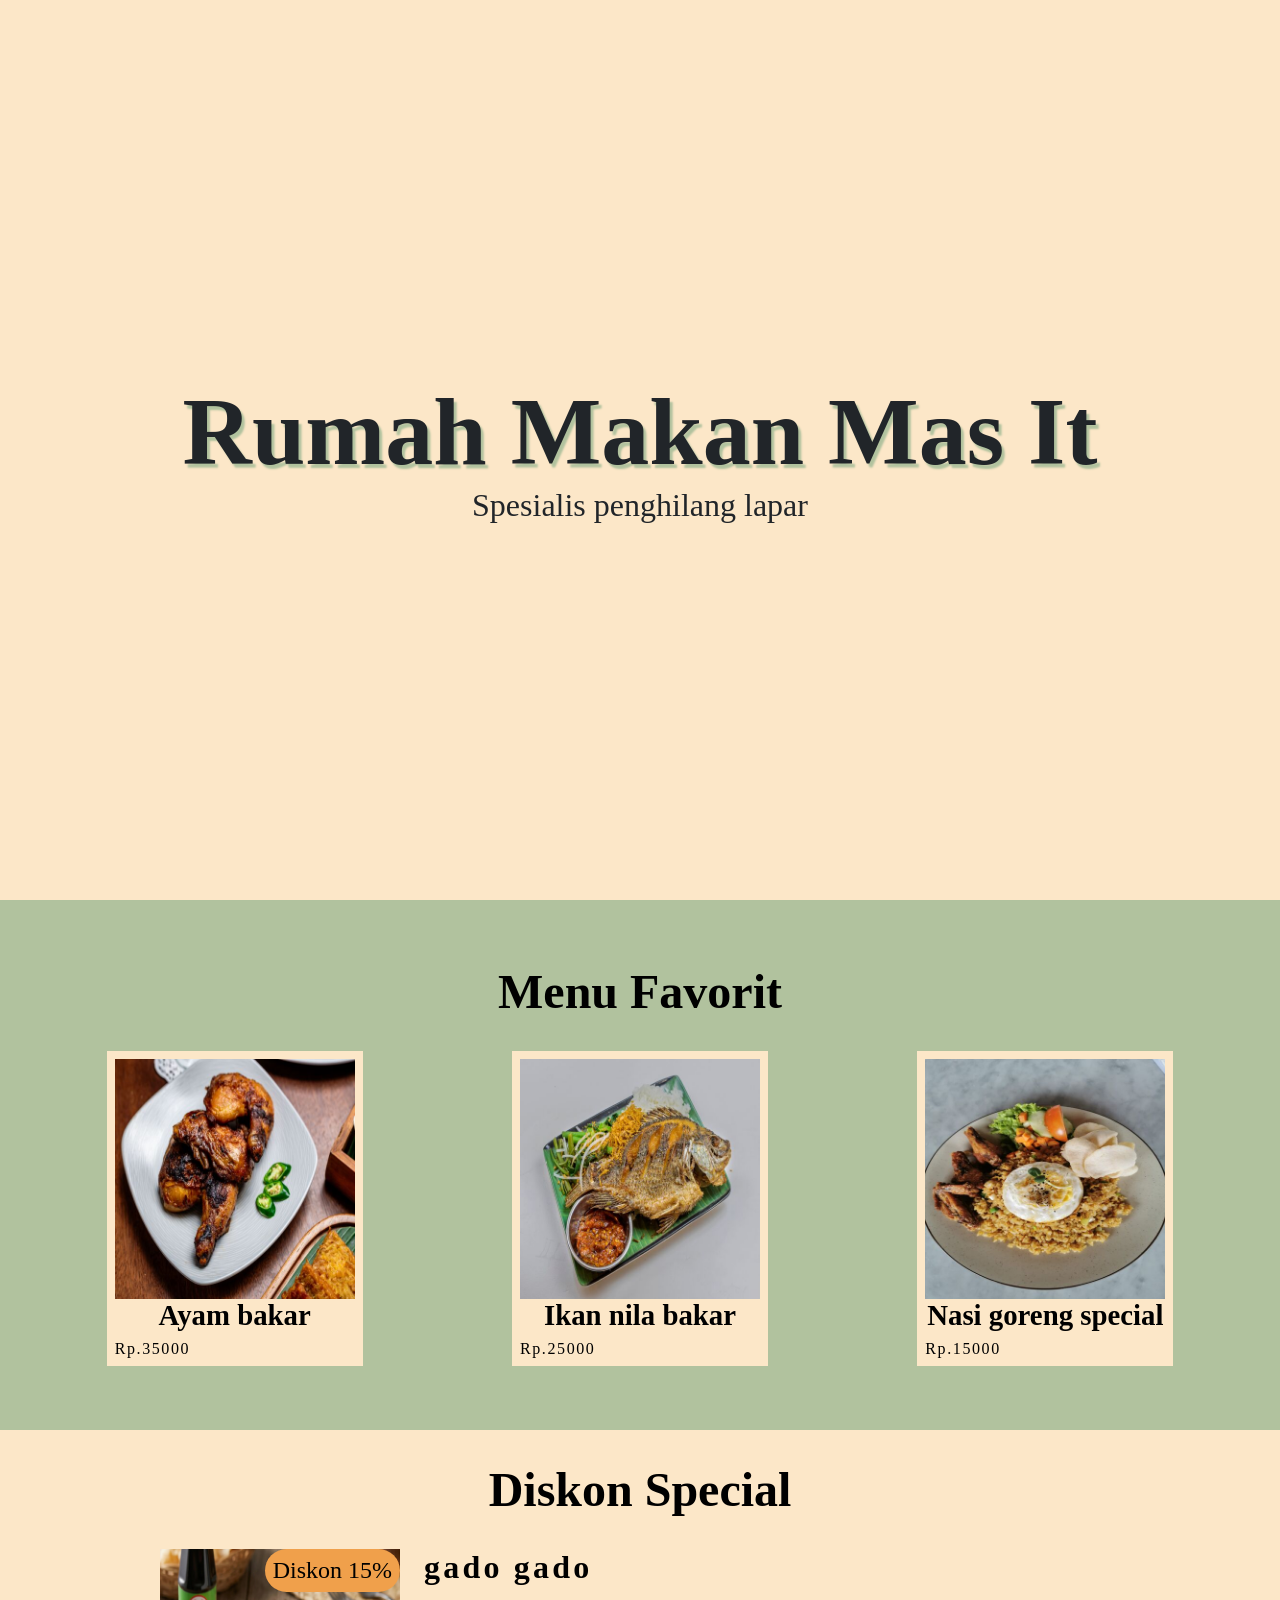
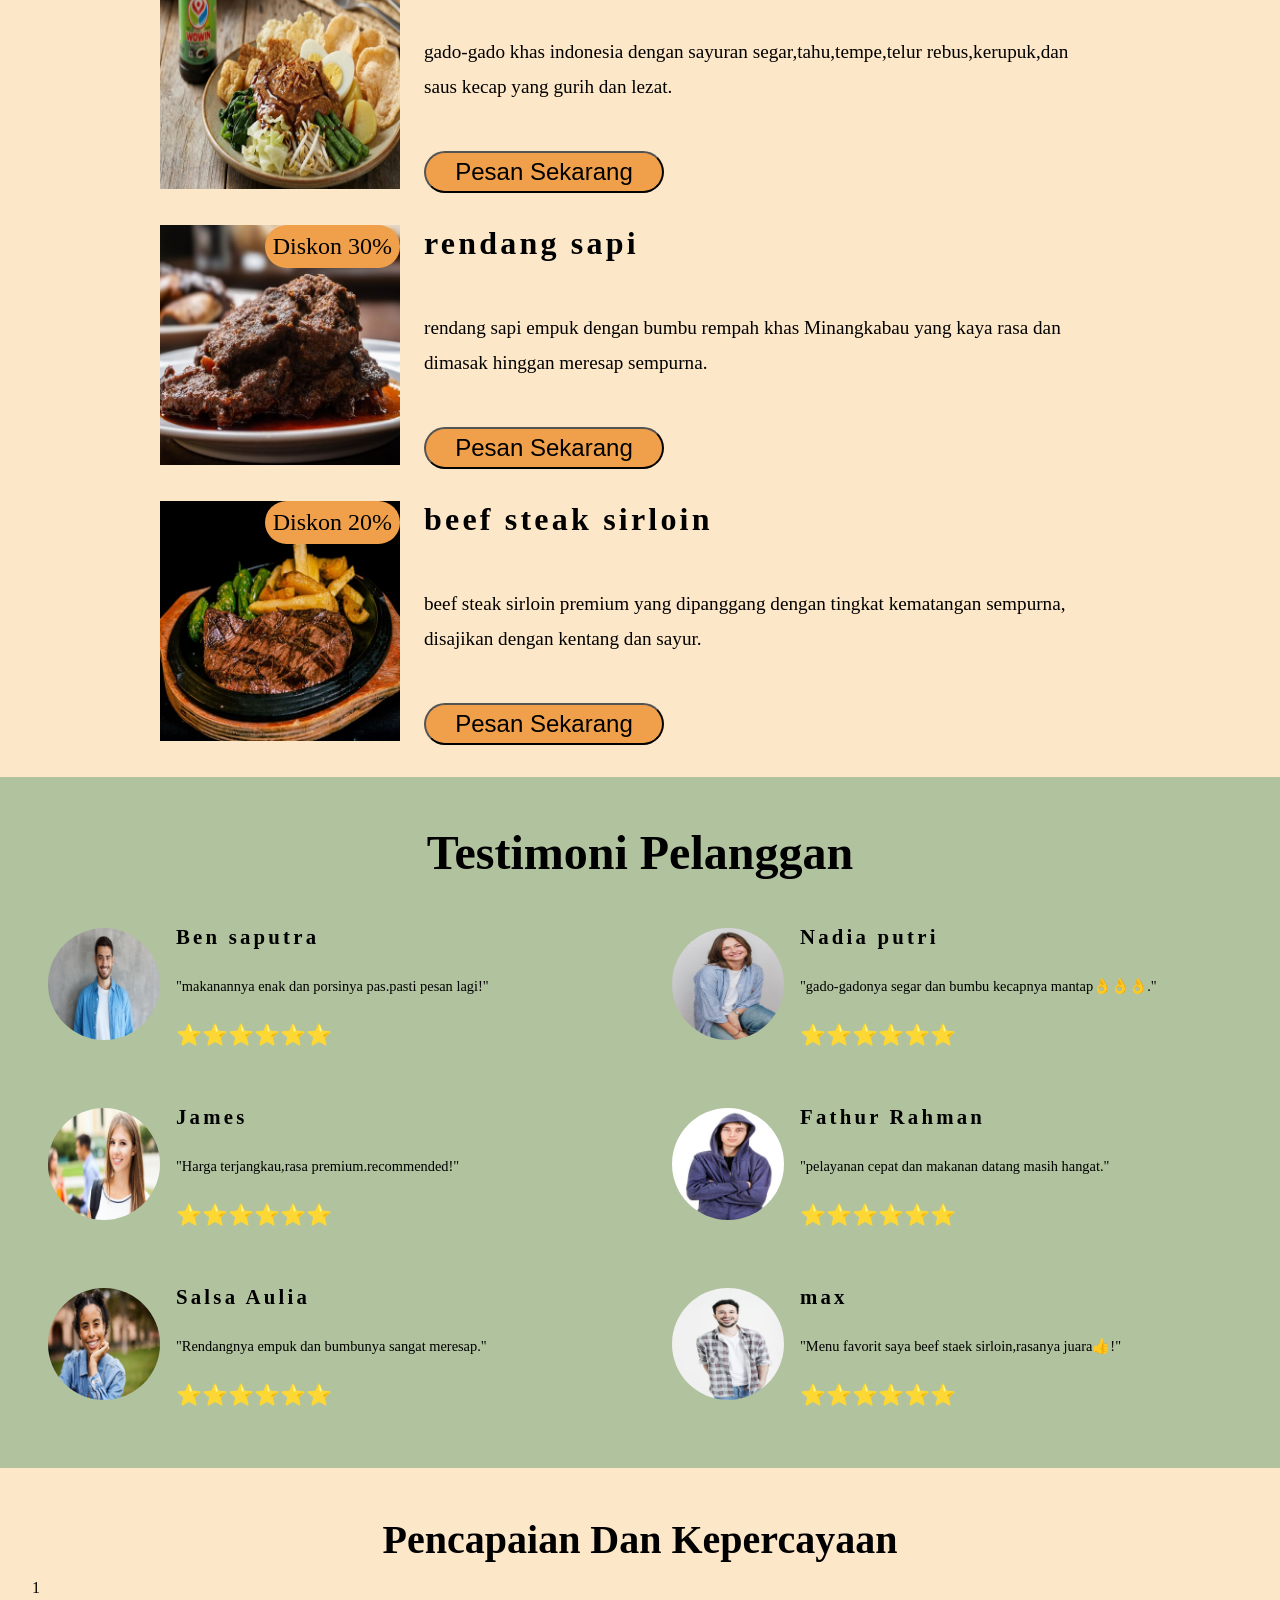
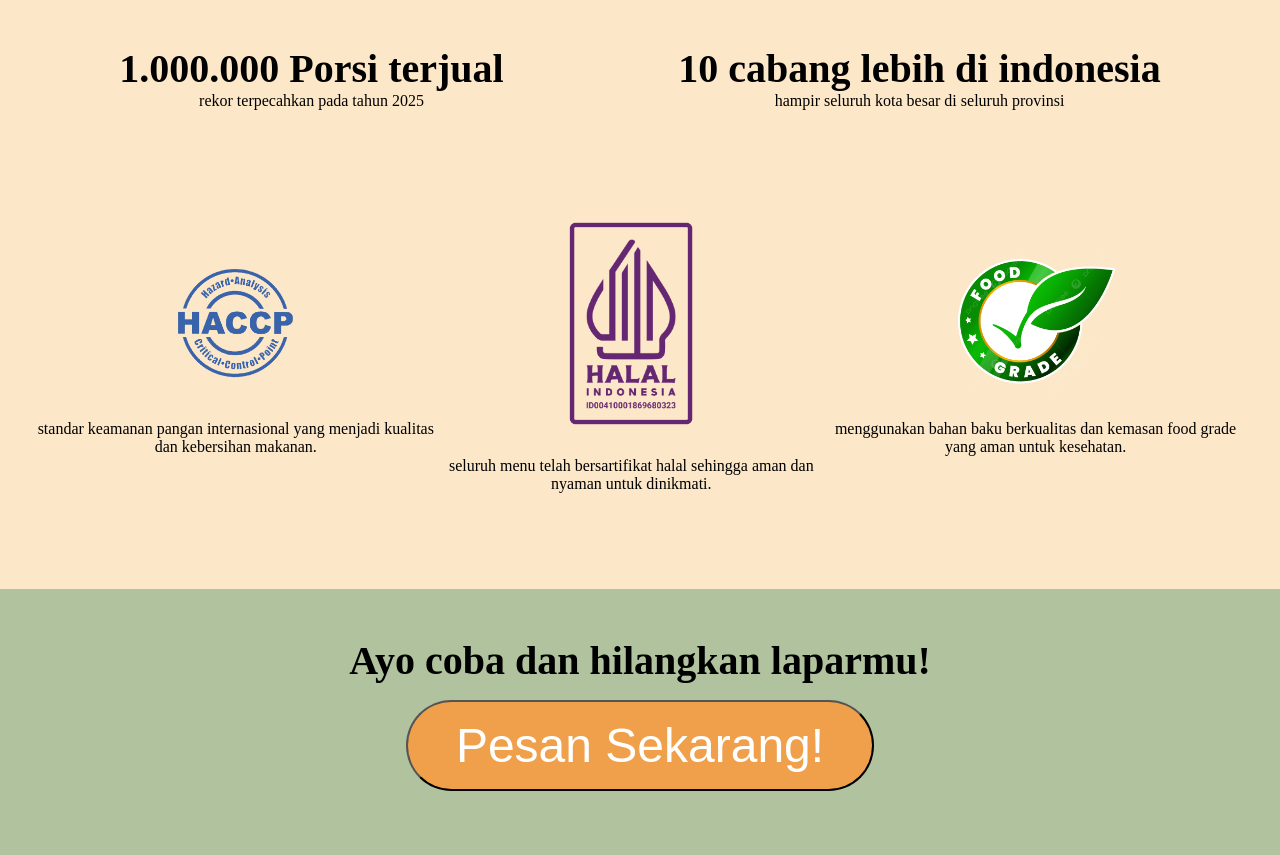
==== index.html @ c2c41ee8 "repair style in index.html" ====
<!doctype html>
<html lang="en">
  <head>
    <meta charset="UTF-8" />
    <meta name="viewport" content="width=device-width, initial-scale=1.0" />
    <title>Document</title>
    <link rel="stylesheet" href="style.css" />
  </head>
  <body>
    <div class="firstView">
      <h1>Rumah Makan Mas It</h1>
      <span>Spesialis penghilang lapar</span>
    </div>

    <!-- Halaman Favorit -->

    <div class="favoritPage">
      <h1>Menu Favorit</h1>
      <div class="favoritMenuPage">
        <!-- List menu favorit -->
        <a href="planner.html">
          <div class="favoriteMenu" src="planner.html">
            <img src="img/menu/ayam_bakar_madu.jpg" alt="" />
            <h1>Ayam bakar</h1>
            <span>Rp.35000</span>
          </div>
        </a>
        <a href="planner.html">
          <div class="favoriteMenu">
            <img src="img/menu/ikan_nila_bakar.jpg" alt="" />
            <h1>Ikan nila bakar</h1>
            <span>Rp.25000</span>
          </div>
        </a>
        <a href="planner.html">
          <div class="favoriteMenu">
            <img src="img/menu/nasi_goreng_special.jpg" alt="" />
            <h1>Nasi goreng special</h1>
            <span>Rp.15000</span>
          </div></a
        >
      </div>
    </div>

    <!-- Halaman Diskon -->

    <div class="discountPage">
      <h1>Diskon Special</h1>
      <div class="discountMenuPage">
        <!-- List menu diskon -->
        <div class="discountMenu">
          <div class="discountMenuImage">
            <img src="img/menu/gado-gado.jpg" alt="" />
            <p>Diskon 15%</p>
          </div>
          <div class="discountMenuAbout">
            <h2>gado gado</h2>
            <p>
              gado-gado khas indonesia dengan sayuran segar,tahu,tempe,telur
              rebus,kerupuk,dan saus kecap yang gurih dan lezat.
            </p>
            <button><a href="planner.html">Pesan Sekarang</a></button>
          </div>
        </div>
        <div class="discountMenu">
          <div class="discountMenuImage">
            <img src="img/menu/rendang_sapi.jpg" alt="" />
            <p>Diskon 30%</p>
          </div>
          <div class="discountMenuAbout">
            <h2>rendang sapi</h2>
            <p>
              rendang sapi empuk dengan bumbu rempah khas Minangkabau yang kaya
              rasa dan dimasak hinggan meresap sempurna.
            </p>
            <button><a href="planner.html">Pesan Sekarang</a></button>
          </div>
        </div>
        <div class="discountMenu">
          <div class="discountMenuImage">
            <img src="img/menu/beef_steak_sirloin.jpg" alt="" />
            <p>Diskon 20%</p>
          </div>
          <div class="discountMenuAbout">
            <h2>beef steak sirloin</h2>
            <p>
              beef steak sirloin premium yang dipanggang dengan tingkat
              kematangan sempurna, disajikan dengan kentang dan sayur.
            </p>
            <button><a href="planner.html">Pesan Sekarang</a></button>
          </div>
        </div>
      </div>
    </div>

    <!-- Halaman Testimoni -->

    <div class="testimoniPage">
      <h1>Testimoni Pelanggan</h1>
      <!-- List testimoni -->
      <div class="testimoniCustomerPage">
        <div class="testimoniCustomer">
          <div class="testimoniImage">
            <img src="img/profile/user1.jpg" alt="" />
          </div>
          <div class="testimoniAbout">
            <h2>Ben saputra</h2>
            <p>"makanannya enak dan porsinya pas.pasti pesan lagi!"</p>
            <p class="star">⭐⭐⭐⭐⭐⭐</p>
          </div>
        </div>
        <div class="testimoniCustomer">
          <div class="testimoniImage">
            <img src="img/profile/user2.jpg" alt="" />
          </div>
          <div class="testimoniAbout">
            <h2>Nadia putri</h2>
            <p>"gado-gadonya segar dan bumbu kecapnya mantap👌👌👌."</p>
            <p class="star">⭐⭐⭐⭐⭐⭐</p>
          </div>
        </div>
        <div class="testimoniCustomer">
          <div class="testimoniImage">
            <img src="img/profile/user3.jpg" alt="" />
          </div>
          <div class="testimoniAbout">
            <h2>James</h2>
            <p>"Harga terjangkau,rasa premium.recommended!"</p>
            <p class="star">⭐⭐⭐⭐⭐⭐</p>
          </div>
        </div>
        <div class="testimoniCustomer">
          <div class="testimoniImage">
            <img src="img/profile/user4.jpg" alt="" />
          </div>
          <div class="testimoniAbout">
            <h2>Fathur Rahman</h2>
            <p>"pelayanan cepat dan makanan datang masih hangat."</p>
            <p class="star">⭐⭐⭐⭐⭐⭐</p>
          </div>
        </div>
        <div class="testimoniCustomer">
          <div class="testimoniImage">
            <img src="img/profile/user5.jpg" alt="" />
          </div>
          <div class="testimoniAbout">
            <h2>Salsa Aulia</h2>
            <p>"Rendangnya empuk dan bumbunya sangat meresap."</p>
            <p class="star">⭐⭐⭐⭐⭐⭐</p>
          </div>
        </div>
        <div class="testimoniCustomer">
          <div class="testimoniImage">
            <img src="img/profile/user6.jpg" alt="" />
          </div>
          <div class="testimoniAbout">
            <h2>max</h2>
            <p>"Menu favorit saya beef staek sirloin,rasanya juara👍!"</p>
            <p class="star">⭐⭐⭐⭐⭐⭐</p>
          </div>
        </div>
      </div>
    </div>

    <!-- Halaman pencapaian -->

    <div class="trustPage">
      <h1>Pencapaian Dan Kepercayaan</h1>
      <div class="trustPageMenu">
        1
        <div class="AchivementPage">
          <div class="porsi">
            <h2>1.000.000 Porsi terjual</h2>
            <p>rekor terpecahkan pada tahun 2025</p>
          </div>
          <div class="cabang">
            <h2>10 cabang lebih di indonesia</h2>
            <p>hampir seluruh kota besar di seluruh provinsi</p>
          </div>
        </div>
        <div class="sertificatePage">
          <div class="sertificate">
            <img src="img/sertificate/haccp.png" alt="" />
            <p>
              standar keamanan pangan internasional yang menjadi kualitas dan
              kebersihan makanan.
            </p>
          </div>
          <div class="sertificate">
            <img src="img/sertificate/halal.png" alt="" />
            <p>
              seluruh menu telah bersartifikat halal sehingga aman dan nyaman
              untuk dinikmati.
            </p>
          </div>
          <div class="sertificate">
            <img src="img/sertificate/foodgrade.png" alt="" />
            <p>
              menggunakan bahan baku berkualitas dan kemasan food grade yang
              aman untuk kesehatan.
            </p>
          </div>
        </div>
      </div>
    </div>

    <!-- Pesan sekarang ! -->

    <div class="orderPage">
      <h1>Ayo coba dan hilangkan laparmu!</h1>
      <div class="buttonOrder">
        <button>
          <a href="planner.html"> Pesan Sekarang!</a>
        </button>
      </div>
    </div>
  </body>
  <script src="script.js"></script>
</html>
---- style.css ----
:root {
  --warna-latar: #fce7c8; /* Krem muda */
  --warna-utama: #b1c29e; /* Hijau Sage */
  --warna-sekunder: #fada7a; /* Kuning Pastel */
  --warna-aksen: #f0a04b; /* Oranye (Untuk Tombol/CTA) */

  /* Tambahan warna gelap mandiri agar teks mudah dibaca */
  --warna-teks: #212529;
}

* {
  margin: 0;
  padding: 0;
}
a {
  text-decoration: none;
  color: inherit;
  display: block;
}
.firstView {
  display: flex;
  height: 100vh;
  justify-content: center;
  align-items: center;
  flex-direction: column;
  background-color: var(--warna-latar);
  color: var(--warna-teks);
}
img {
  object-fit: contain;
}

.firstView h1 {
  font-size: 6rem;
  text-shadow: 3px 4px 2px var(--warna-utama);
}

.firstView span {
  font-size: 2rem;
}

/* Halaman Favorit */

.favoritPage {
  background-color: var(--warna-utama);
  padding: 4rem 2rem;
}

.favoritPage h1 {
  font-size: 3rem;
  text-align: center;
  padding-bottom: 2rem;
}

.favoritMenuPage {
  display: flex;
  justify-content: space-around;
  align-items: center;
}

.favoriteMenu {
  display: flex;
  flex-direction: column;
  flex-wrap: wrap;
  padding: 0.5rem;
  background-color: var(--warna-latar);
}

.favoriteMenu:hover {
  cursor: pointer;
  transform: scale(1.05);
  transition: transform 0.4s ease;
  background-color: var(--warna-sekunder);
}

.favoriteMenu img {
  height: 15rem;
  width: 15rem;
}

.favoriteMenu h1 {
  font-size: 1.8rem;
  padding-bottom: 0.5rem;
}

.favoriteMenu span {
  letter-spacing: 0.1rem;
}

/* Halaman Diskon */

.discountPage {
  padding: 2rem 10rem;
  background-color: var(--warna-latar);
}

.discountPage h1 {
  text-align: center;
  padding-bottom: 2rem;
  font-size: 3rem;
}
.discountMenuPage {
  display: flex;
  flex-wrap: wrap;
  flex-direction: column;
  gap: 2rem;
}
.discountMenu {
  display: flex;
  justify-content: center;
}

.discountMenuImage {
  position: relative;
}

.discountMenuImage img {
  width: 15rem;
  height: 15rem;
}

.discountMenuImage p {
  position: absolute;
  font-size: 1.5rem;
  top: 0;
  right: 0;
  background-color: #f0a04b;
  border-radius: 3rem;
  padding: 0.5rem;
}

.discountMenuAbout {
  padding: 0 1.5rem;
  display: flex;
  flex-direction: column;
  justify-content: space-between;
}

.discountMenuAbout h2 {
  letter-spacing: 0.2rem;
  font-size: 2rem;
}

.discountMenuAbout p {
  font-size: 1.2rem;
  line-height: 2.2rem;
}

.discountMenuAbout button {
  width: 15rem;
  padding: 0.3rem 1rem;
  font-size: 1.5rem;
  border-radius: 2rem;
  background-color: var(--warna-aksen);
}

.discountMenuAbout button:hover {
  opacity: 0.8;
  cursor: pointer;
  background-color: var(--warna-sekunder);
}

/* Halaman testimoni */

.testimoniPage {
  padding: 3rem 2rem;
  background-color: var(--warna-utama);
}

.testimoniPage h1 {
  text-align: center;
  font-size: 3rem;
  padding-bottom: 2rem;
}

.testimoniCustomerPage {
  display: grid;
  grid-template-columns: repeat(2, 1fr);
  grid-template-rows: auto;
  gap: 2rem;
}

.testimoniCustomer {
  display: flex;
}

.testimoniImage {
  padding: 1rem;
}
.testimoniImage img {
  width: 7rem;
  border-radius: 50%;
}
.testimoniAbout {
  display: flex;
  flex-direction: column;
  justify-content: space-around;
}

.testimoniAbout h2 {
  letter-spacing: 0.2rem;
  font-size: 1.3rem;
}

.testimoniAbout p {
  line-height: 1.5rem;
  font-size: 0.9rem;
}

.testimoniAbout .star {
  font-size: 1.3rem;
}

/* Halaman pencapaian */

.trustPage {
  background-color: var(--warna-latar);
  padding: 3rem 2rem;
}

.trustPage h1 {
  text-align: center;
  font-size: 2.5rem;
  margin-bottom: 1rem;
}
.trustPageMenu {
  display: flex;
  flex-direction: column;
}
.AchivementPage {
  display: flex;
  justify-content: space-around;
  align-items: center;
  padding: 3rem 0;
}
.AchivementPage h2 {
  font-size: 2.5rem;
}

.AchivementPage p {
  text-align: center;
}

.AchivementPage .porsi {
}

.AchivementPage .porsi h2 {
}

.AchivementPage .cabang h2 {
}

.sertificatePage {
  display: flex;
  align-items: center;
  justify-content: space-around;
  padding: 3rem 0;
}

.sertificate {
  display: flex;
  flex-direction: column;
  align-items: center;
  gap: 1em;
}

.sertificate img {
  width: 10rem;
  object-fit: cover;
}

.sertificate p {
  text-align: center;
}

/* Order page */
.orderPage {
  background-color: var(--warna-utama);
  padding: 3rem 2rem;
}

.orderPage h1 {
  text-align: center;
  font-size: 2.5rem;
}

.buttonOrder {
  display: flex;
  justify-content: center;
  align-items: center;
}

.buttonOrder button {
  margin: 1rem;
  padding: 1rem 3rem;
  font-size: 3rem;
  border-radius: 5rem;
  background-color: #f0a04b;
  color: white;
}

.buttonOrder button:hover {
  background-color: var(--warna-sekunder);
  cursor: pointer;
}
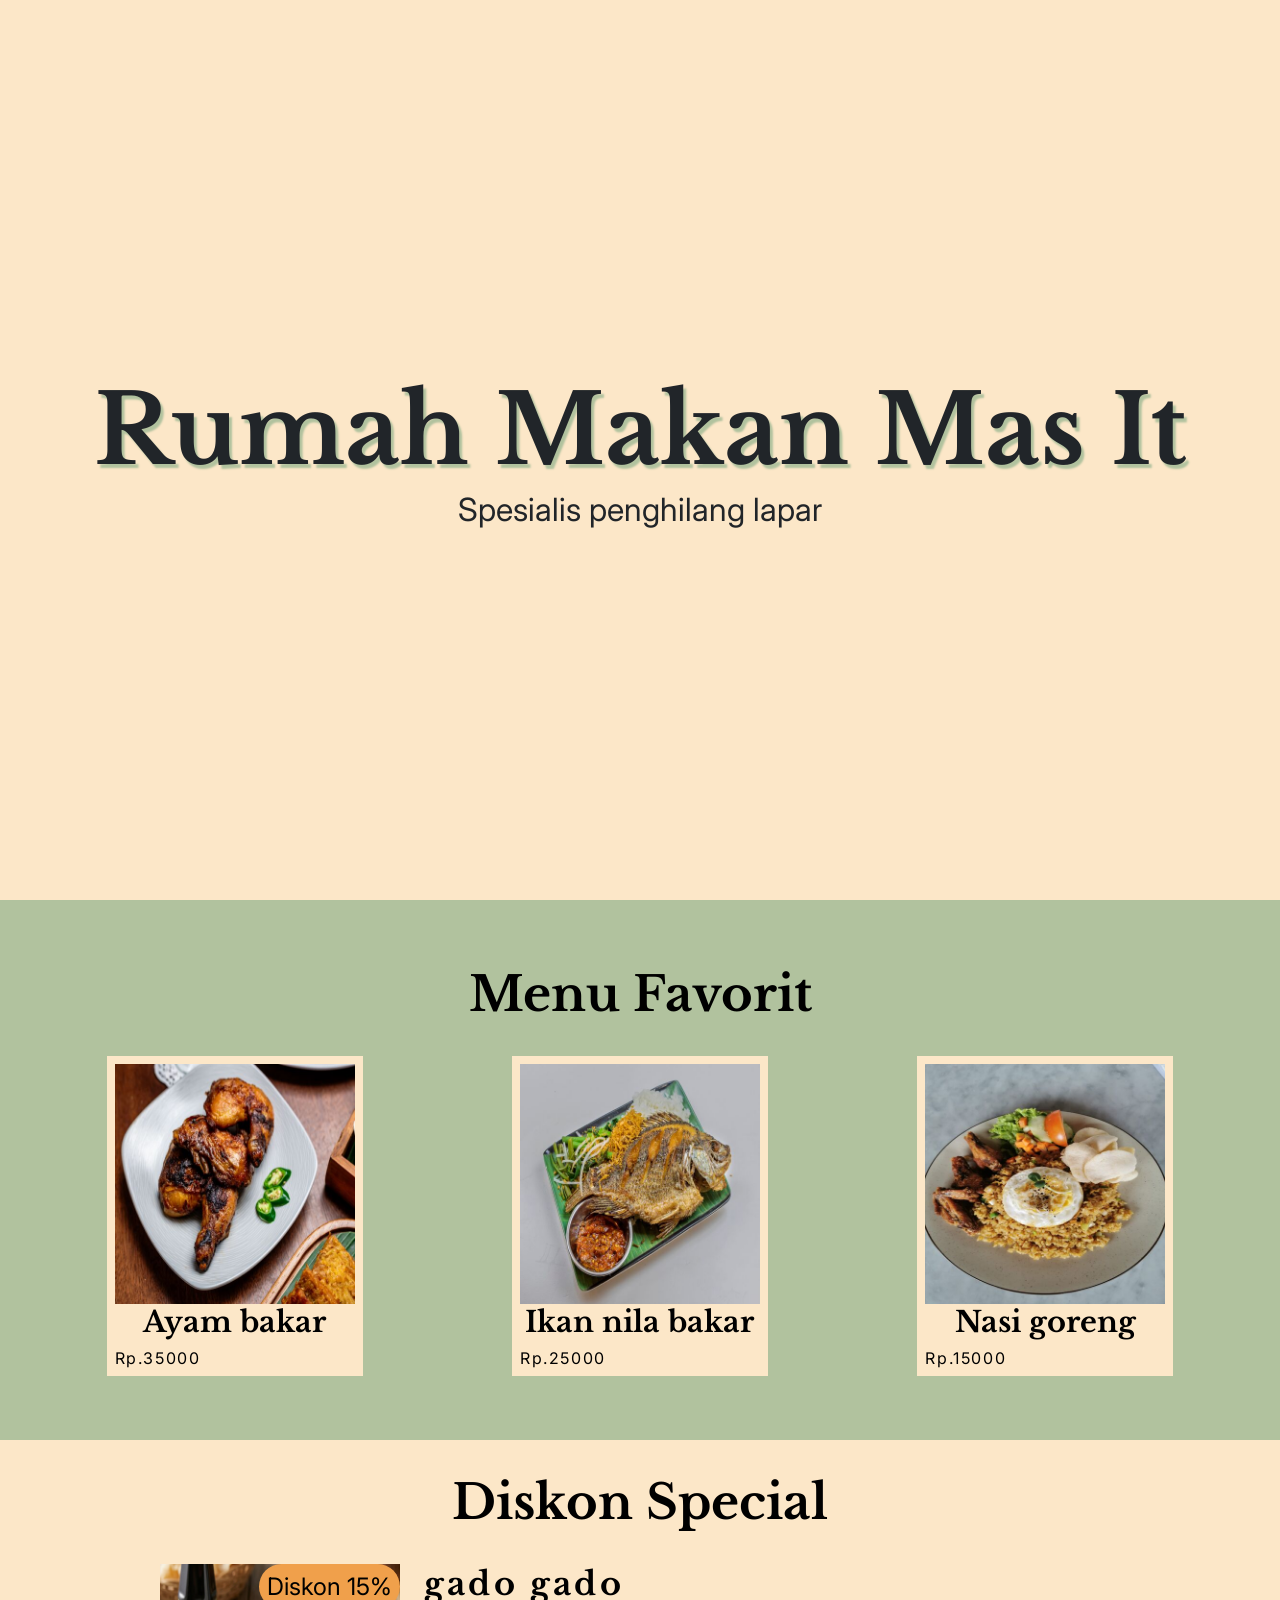
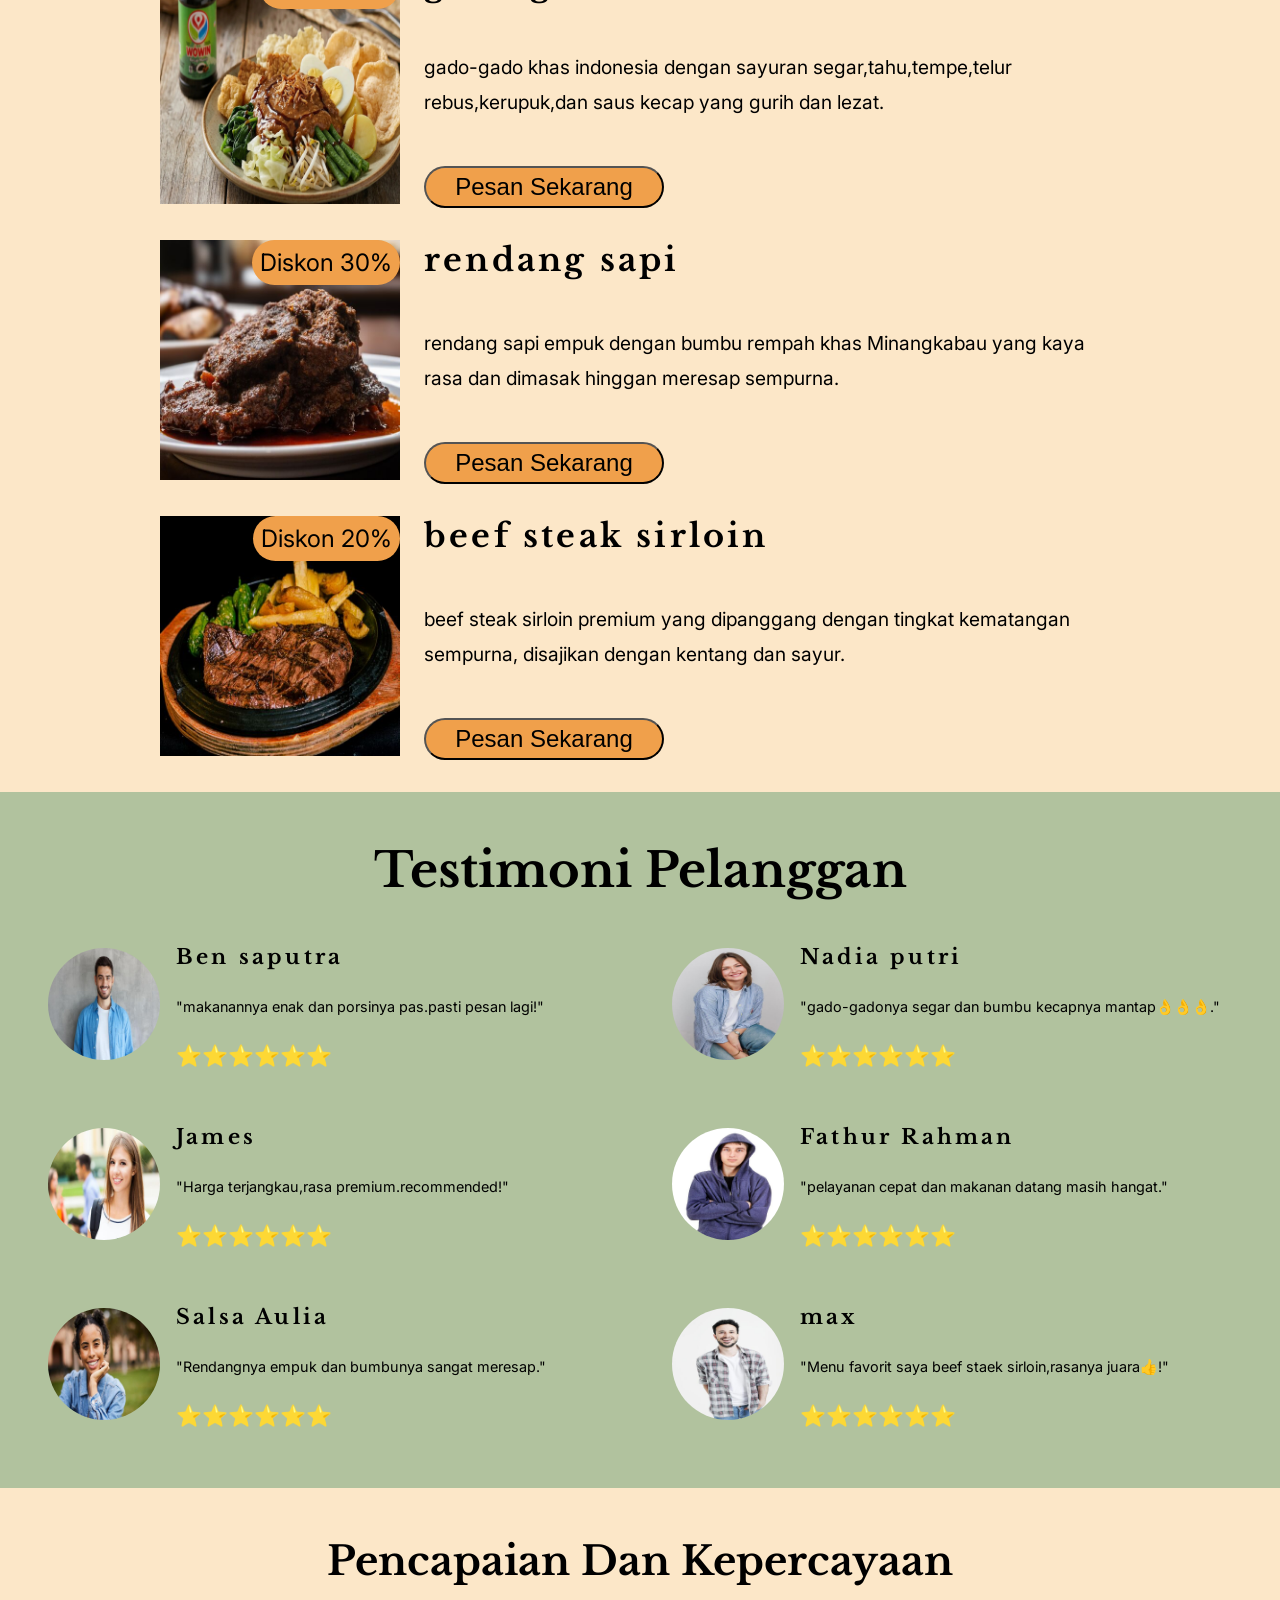
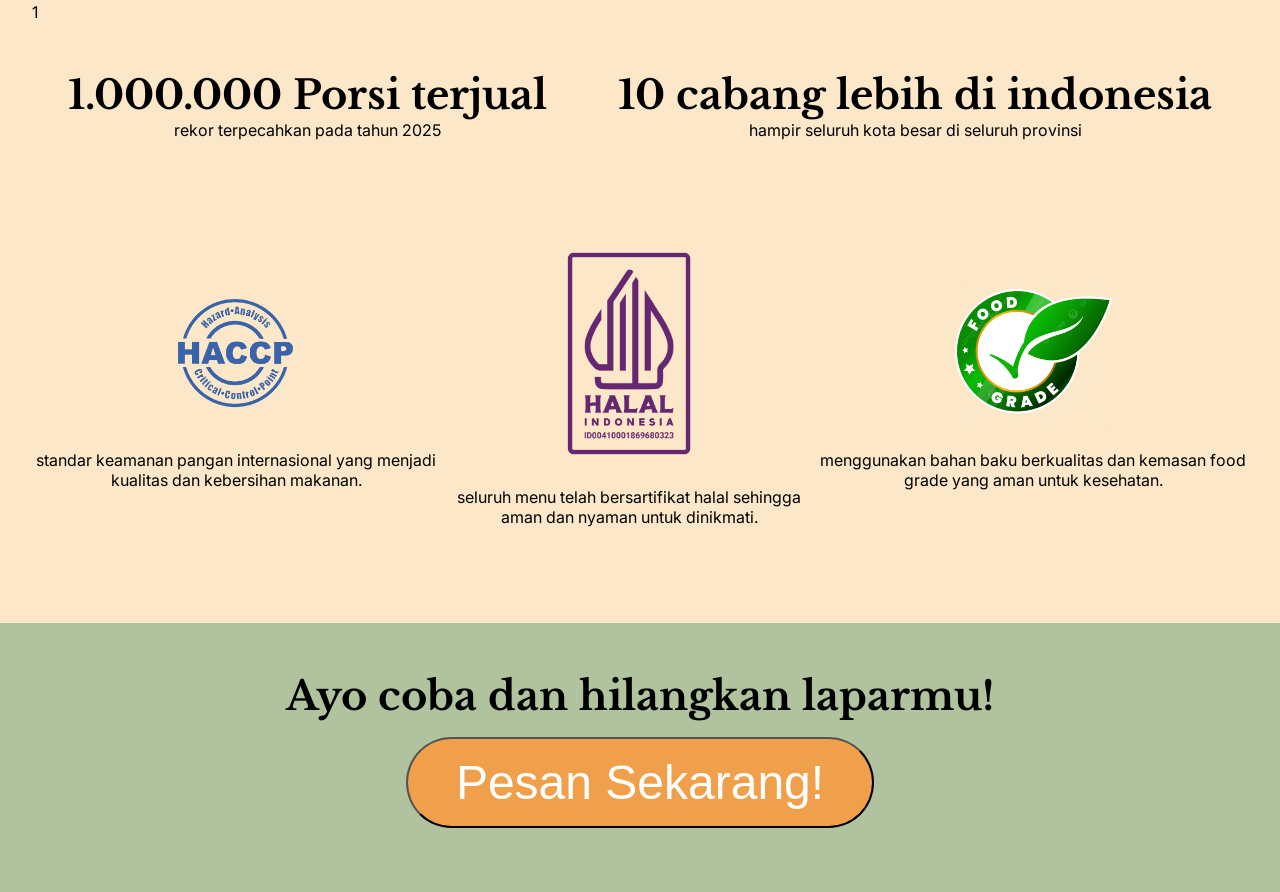
==== commit d5b583f2: "create planner and font" ====
--- a/index.html
+++ b/index.html
@@ -35,7 +35,7 @@
         <a href="planner.html">
           <div class="favoriteMenu">
             <img src="img/menu/nasi_goreng_special.jpg" alt="" />
-            <h1>Nasi goreng special</h1>
+            <h1>Nasi goreng </h1>
             <span>Rp.15000</span>
           </div></a
         >
--- a/style.css
+++ b/style.css
@@ -1,3 +1,5 @@
+@import url("https://fonts.googleapis.com/css2?family=Inter:ital,opsz,wght@0,14..32,100..900;1,14..32,100..900&family=Libre+Baskerville:ital,wght@0,400..700;1,400..700&display=swap");
+
 :root {
   --warna-latar: #fce7c8; /* Krem muda */
   --warna-utama: #b1c29e; /* Hijau Sage */
@@ -12,6 +14,17 @@
   margin: 0;
   padding: 0;
 }
+
+body {
+  font-family: "Inter", sans-serif;
+}
+
+h1,
+h2,
+h3 {
+  font-family: "Libre Baskerville", serif;
+}
+
 a {
   text-decoration: none;
   color: inherit;
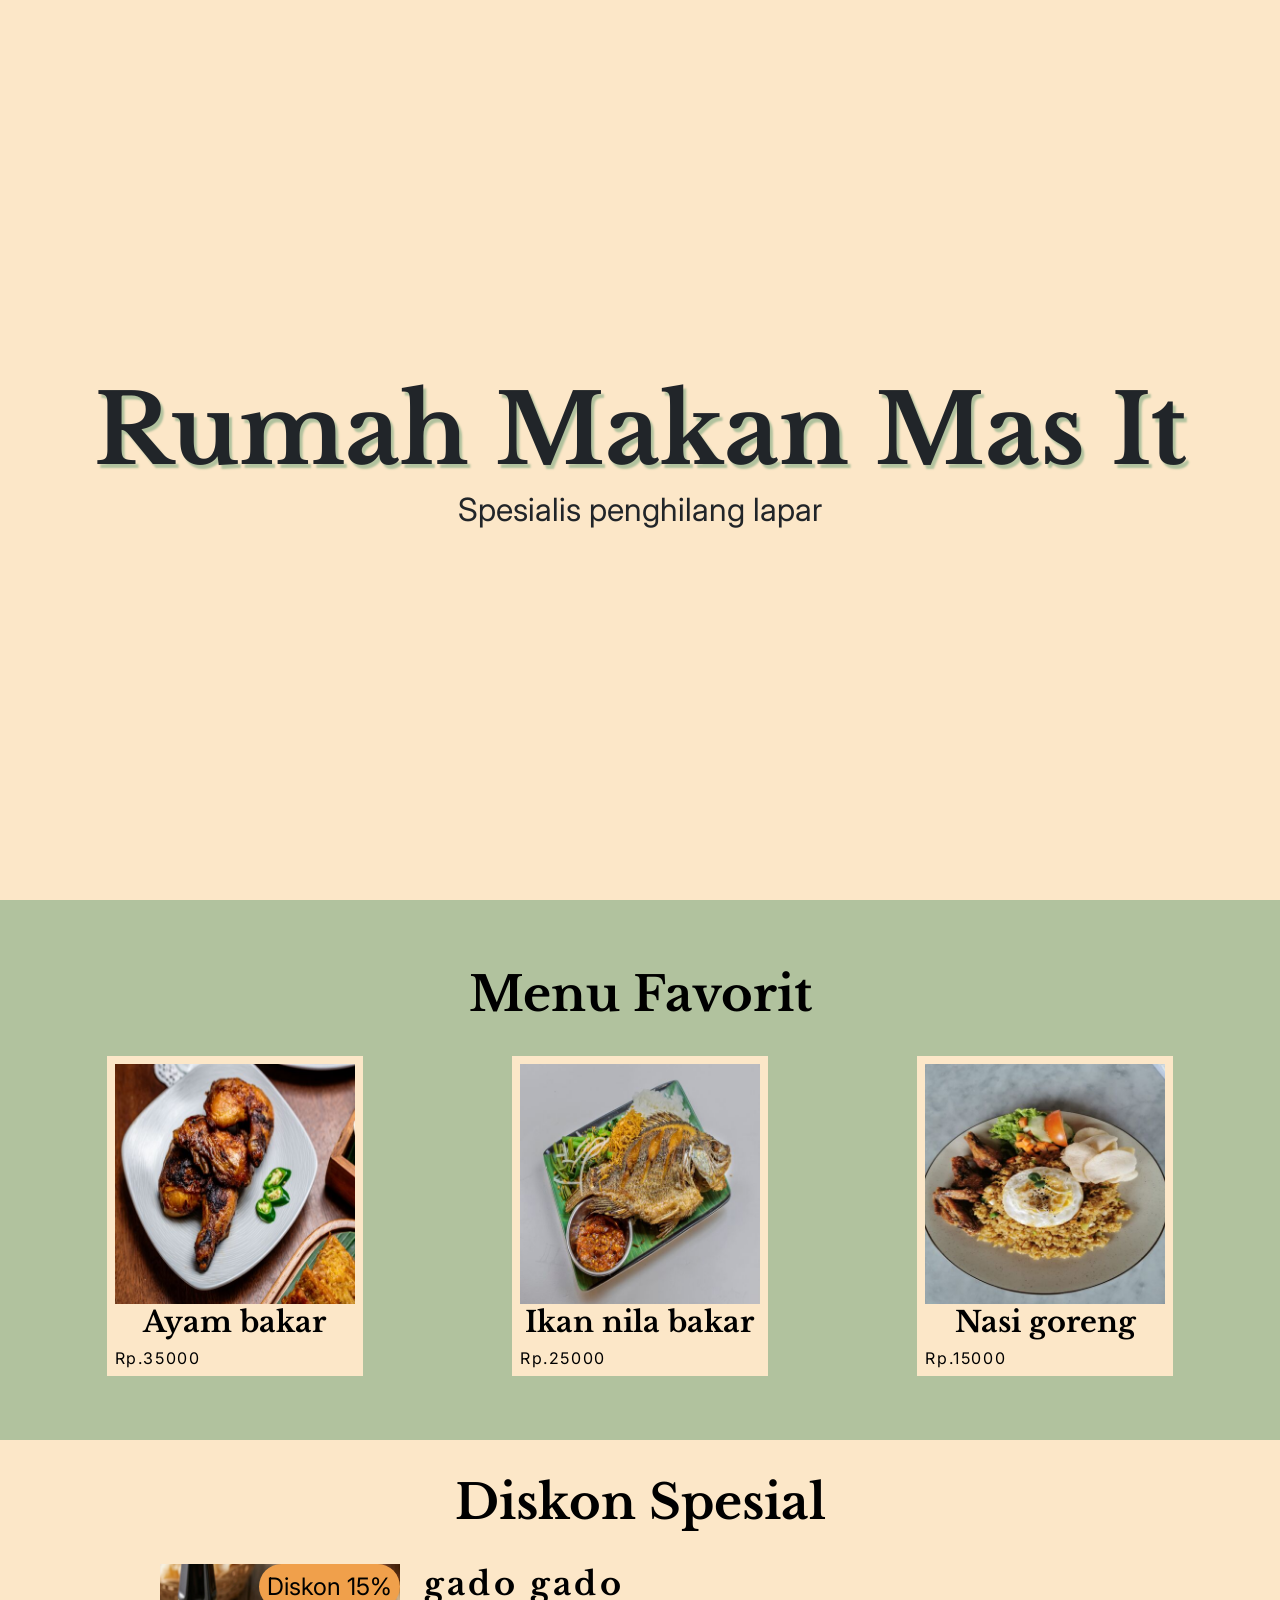
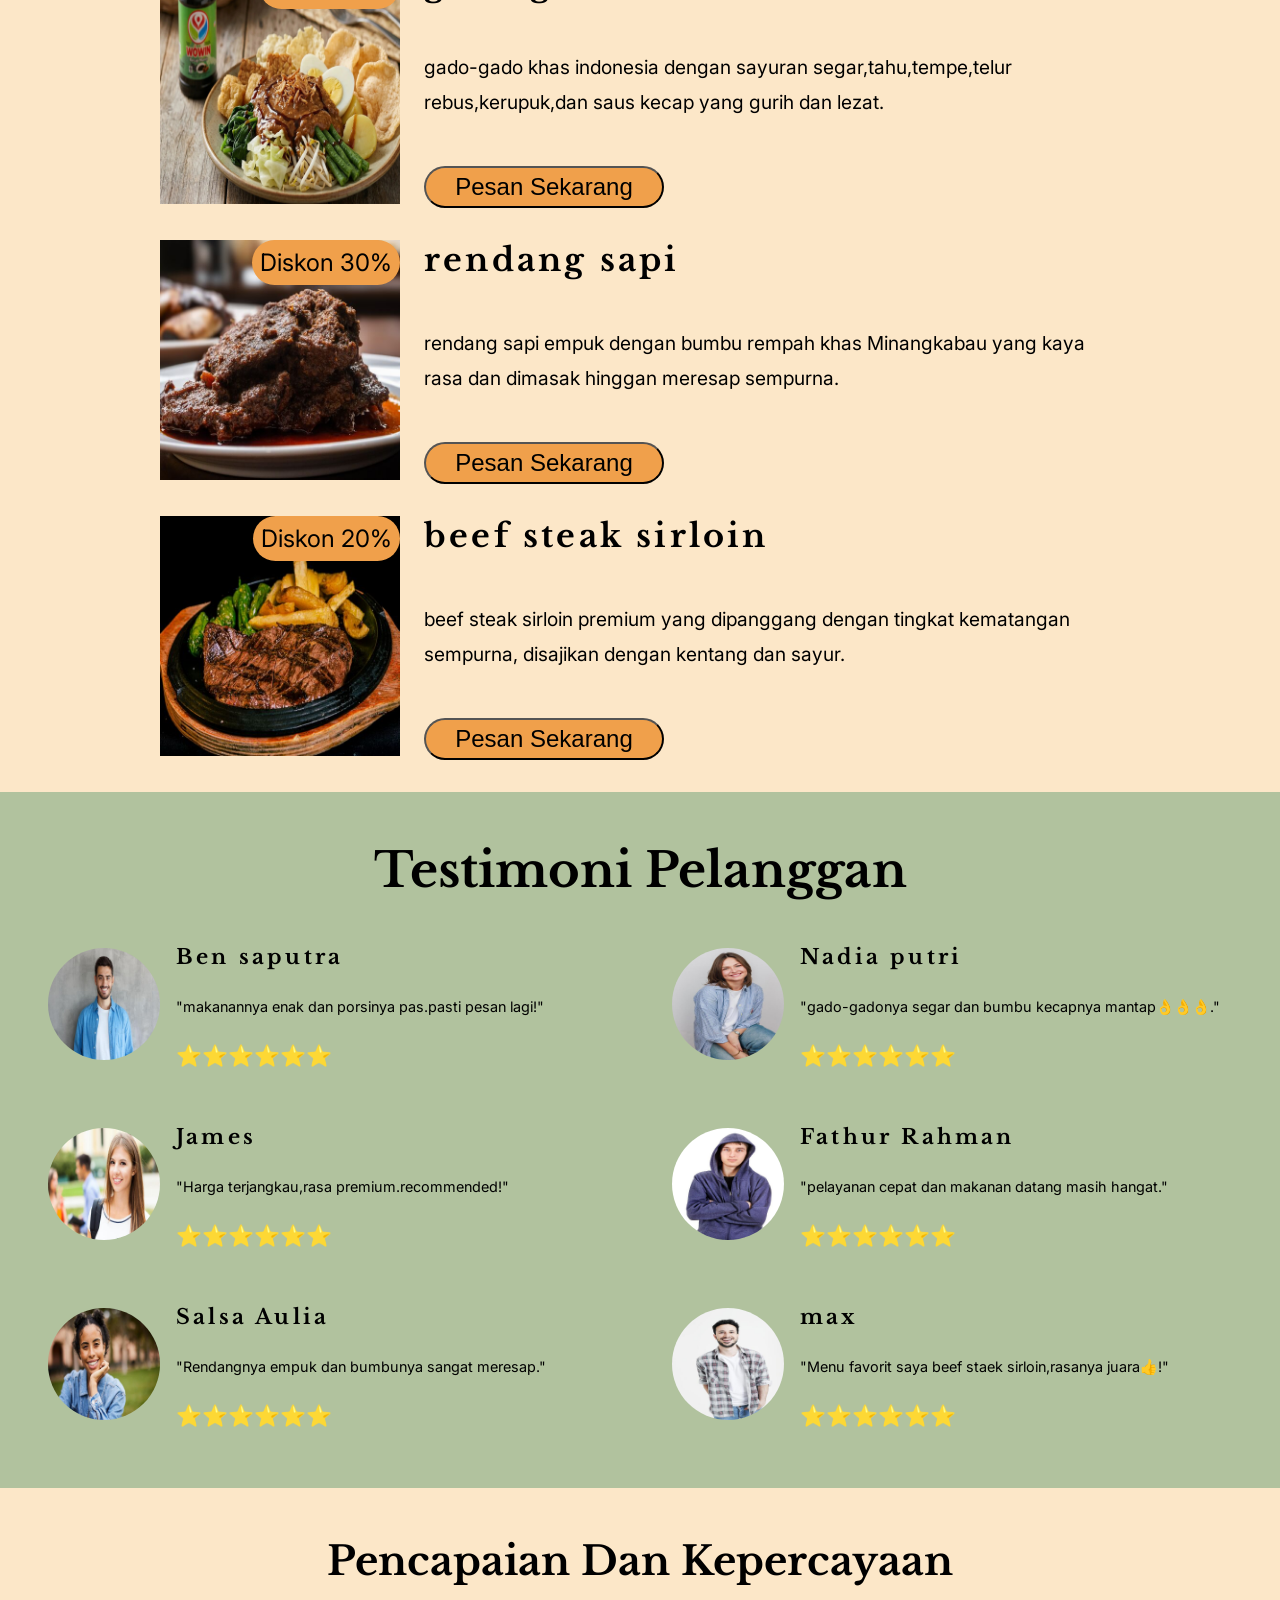
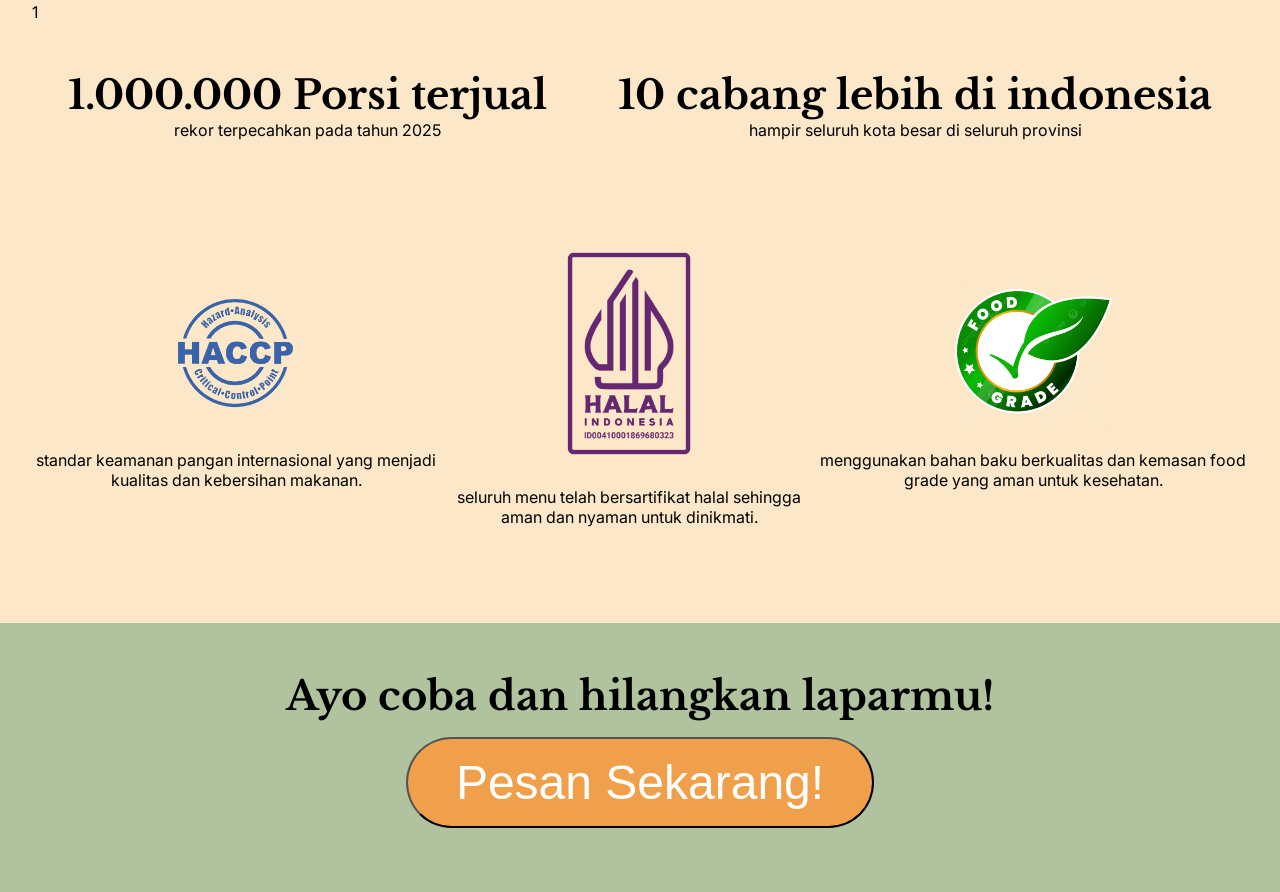
==== commit 041e8c56: "create responsive detail" ====
--- a/index.html
+++ b/index.html
@@ -35,7 +35,7 @@
         <a href="planner.html">
           <div class="favoriteMenu">
             <img src="img/menu/nasi_goreng_special.jpg" alt="" />
-            <h1>Nasi goreng </h1>
+            <h1>Nasi goreng</h1>
             <span>Rp.15000</span>
           </div></a
         >
@@ -45,7 +45,7 @@
     <!-- Halaman Diskon -->
 
     <div class="discountPage">
-      <h1>Diskon Special</h1>
+      <h1>Diskon Spesial</h1>
       <div class="discountMenuPage">
         <!-- List menu diskon -->
         <div class="discountMenu">
--- a/style.css
+++ b/style.css
@@ -316,3 +316,263 @@
   background-color: var(--warna-sekunder);
   cursor: pointer;
 }
+
+/* Mengubah sesuai layar */
+
+@media (max-width: 1024px) {
+  .firstView h1 {
+    font-size: 5rem;
+  }
+}
+
+@media (max-width: 820px) {
+  .firstView h1 {
+    font-size: 4rem;
+    text-shadow: 3px 4px 2px var(--warna-utama);
+  }
+
+  .firstView span {
+    font-size: 2rem;
+  }
+
+  /*  */
+
+  .favoritPage {
+    padding: 4rem 2rem;
+  }
+
+  .favoritPage h1 {
+    font-size: 3rem;
+    padding-bottom: 2rem;
+  }
+
+  .favoritMenuPage {
+    flex-direction: column;
+    gap: 3rem;
+  }
+
+  .favoriteMenu img {
+    height: 25rem;
+    width: 25rem;
+  }
+
+  .favoriteMenu h1 {
+    font-size: 3rem;
+    padding-bottom: 1rem;
+  }
+
+  .favoriteMenu span {
+    font-size: 1.5rem;
+  }
+
+  /*  */
+
+  .discountPage {
+    padding: 2rem 5rem;
+  }
+
+  .discountMenuAbout {
+    padding: 1rem 1.5rem;
+    display: flex;
+    flex-direction: column;
+    justify-content: space-between;
+  }
+
+  .discountMenuAbout h2 {
+    letter-spacing: 0.2rem;
+    font-size: 2rem;
+  }
+
+  .discountMenuAbout button {
+    margin-top: 1rem;
+  }
+
+  /*  */
+
+  .testimoniPage h1 {
+    font-size: 2rem;
+  }
+
+  .testimoniImage {
+    padding: 0.5rem;
+  }
+  .testimoniImage img {
+    width: 5rem;
+    border-radius: 50%;
+  }
+
+  .testimoniAbout h2 {
+    letter-spacing: 0.2rem;
+    font-size: 1rem;
+  }
+
+  .testimoniAbout p {
+    line-height: 1.5rem;
+    font-size: 0.9rem;
+  }
+
+  .testimoniAbout .star {
+    font-size: 1rem;
+  }
+
+  /*  */
+
+  .trustPage {
+    background-color: var(--warna-latar);
+    padding: 3rem 1rem;
+  }
+
+  .trustPage h1 {
+    text-align: center;
+    font-size: 2.5rem;
+    margin-bottom: 1rem;
+  }
+  .trustPageMenu {
+    display: flex;
+    flex-direction: column;
+  }
+  .AchivementPage {
+    padding: 2rem 0;
+  }
+  .AchivementPage h2 {
+    font-size: 2rem;
+    text-align: center;
+  }
+
+  .sertificatePage {
+    padding: 2rem 0;
+  }
+
+  .sertificate img {
+    width: 7rem;
+  }
+
+  /*  */
+
+  .orderPage h1 {
+    text-align: center;
+    font-size: 2rem;
+  }
+
+  .buttonOrder button {
+    font-size: 2rem;
+  }
+}
+
+@media (max-width: 480px) {
+  .firstView h1 {
+    font-size: 2rem;
+  }
+  .firstView span {
+    font-size: 1.5rem;
+  }
+
+  /*  */
+
+  .favoritPage {
+    padding: 3rem 1rem;
+  }
+
+  .favoritPage h1 {
+    font-size: 2.5rem;
+  }
+
+  .favoritMenuPage {
+    flex-direction: column;
+    gap: 3rem;
+  }
+
+  .favoriteMenu img {
+    height: 20rem;
+    width: 20rem;
+  }
+
+  .favoriteMenu h1 {
+    font-size: 2.2rem;
+    padding-bottom: 1rem;
+  }
+
+  .favoriteMenu span {
+    font-size: 1.2rem;
+  }
+
+  /*  */
+
+  .discountPage {
+    padding: 2rem 3rem;
+  }
+
+  .discountMenu {
+    flex-direction: column;
+    align-items: center;
+  }
+
+  .discountMenuImage p {
+    position: absolute;
+    font-size: 1.5rem;
+    top: 0;
+    right: 0;
+    background-color: #f0a04b;
+    border-radius: 2rem;
+    padding: 0 0.5rem;
+  }
+  .discountMenuAbout {
+    flex-direction: column;
+    justify-content: center;
+    align-items: center;
+  }
+  .discountMenuAbout p {
+    text-align: center;
+  }
+  .discountMenuAbout h2 {
+    text-align: center;
+    font-size: 1.7rem;
+  }
+
+  /*  */
+
+  .testimoniCustomerPage {
+    display: flex;
+    flex-direction: column;
+    gap: 2rem;
+  }
+
+  /*  */
+
+  .trustPage h1 {
+    font-size: 2rem;
+  }
+  .trustPageMenu {
+    display: flex;
+    flex-direction: column;
+  }
+  .AchivementPage {
+    flex-direction: column;
+    gap: 3rem;
+    padding: 2rem 0;
+  }
+  .AchivementPage h2 {
+    font-size: 1.5rem;
+    text-align: center;
+    margin-bottom: 0.5rem;
+  }
+
+  .sertificatePage {
+    padding: 2rem 0;
+    flex-direction: column;
+  }
+
+  .sertificate img {
+    width: 12rem;
+  }
+
+  /*  */
+
+  .orderPage h1 {
+    font-size: 1.2rem;
+  }
+
+  .buttonOrder button {
+    font-size: 1.5rem;
+  }
+}
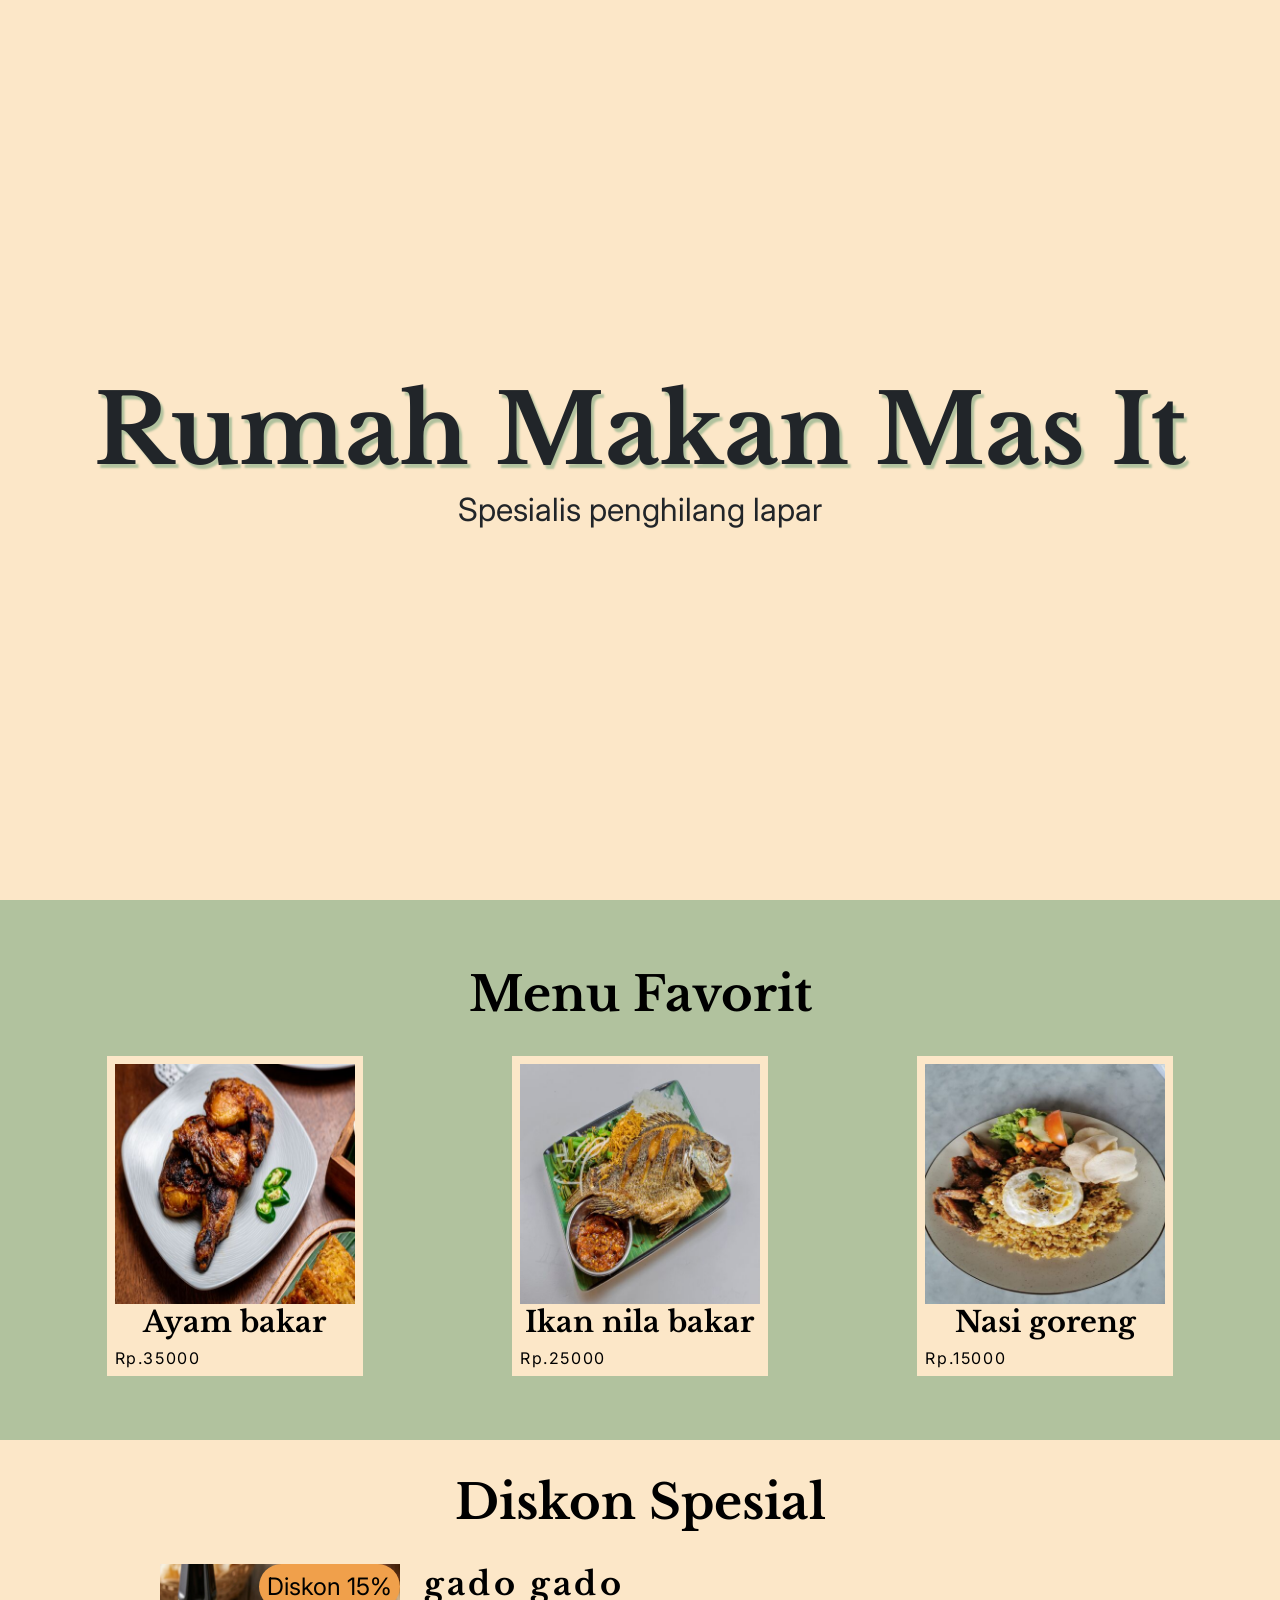
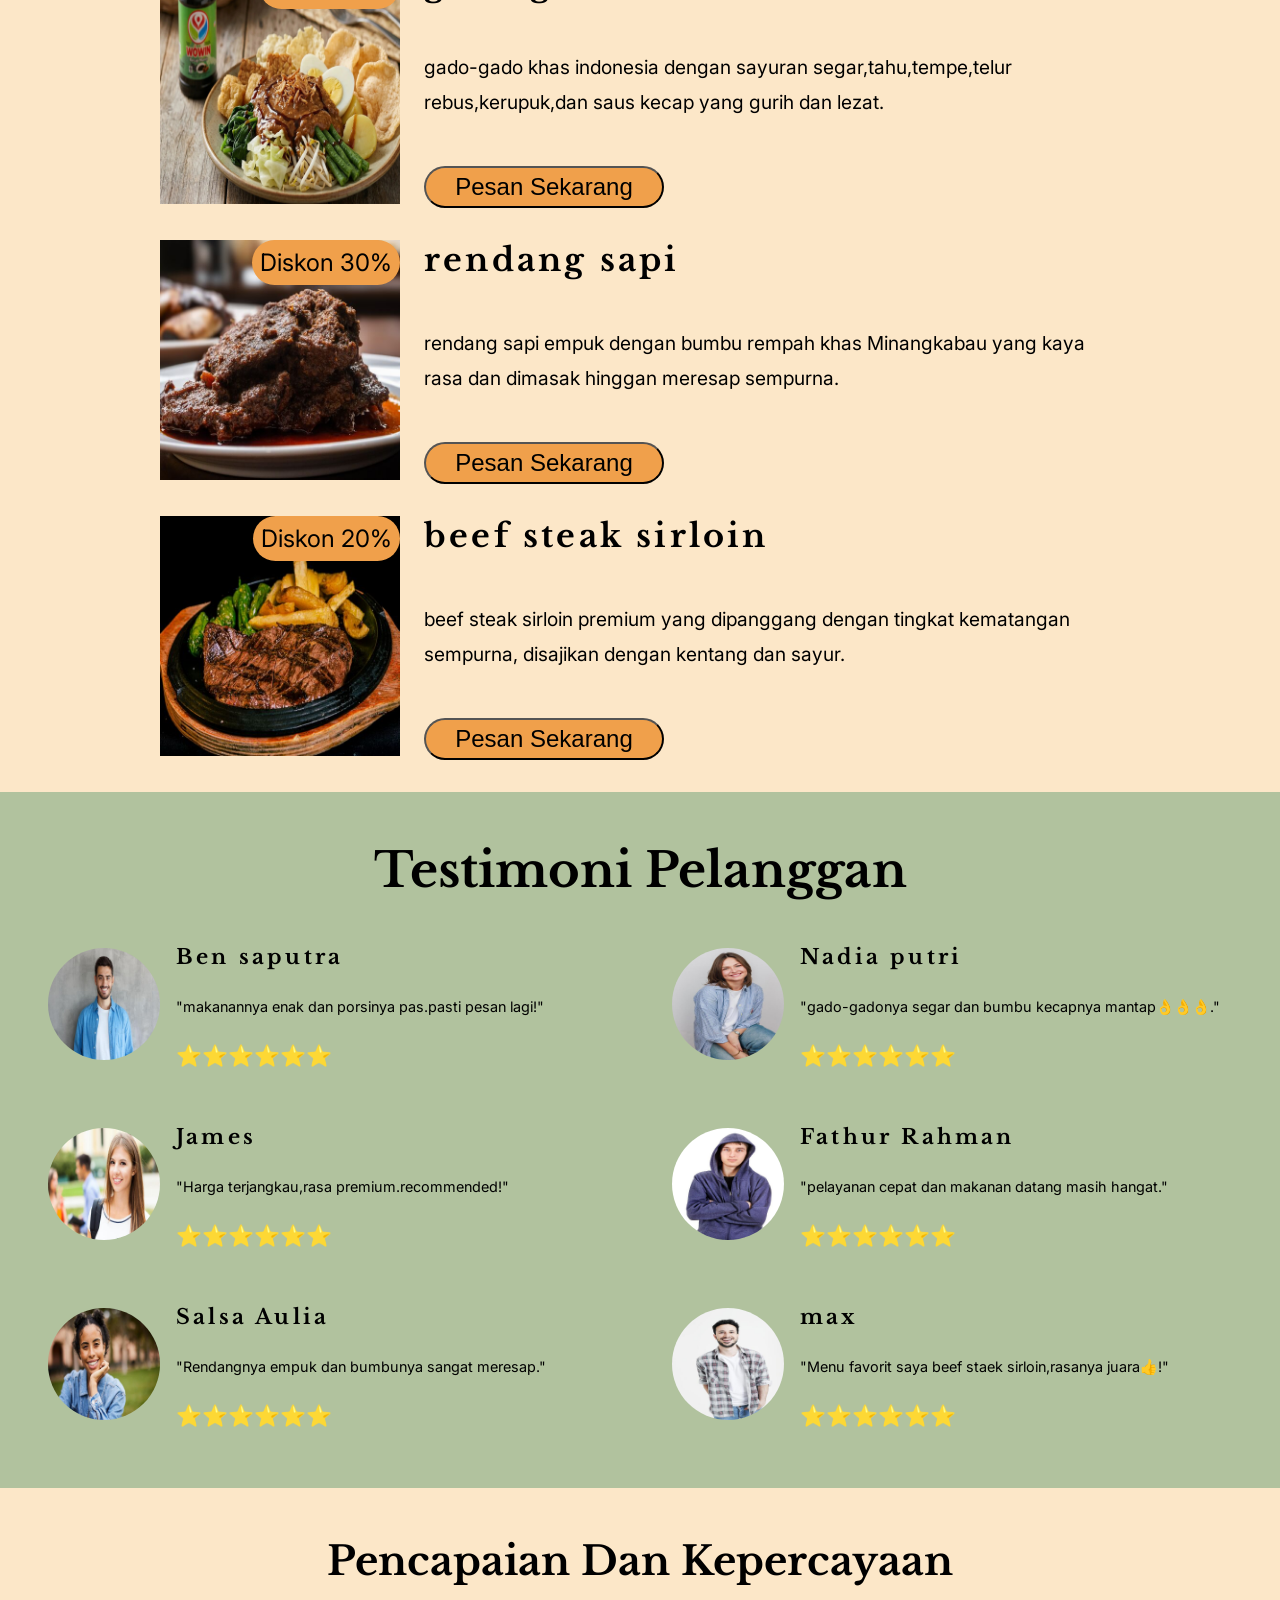
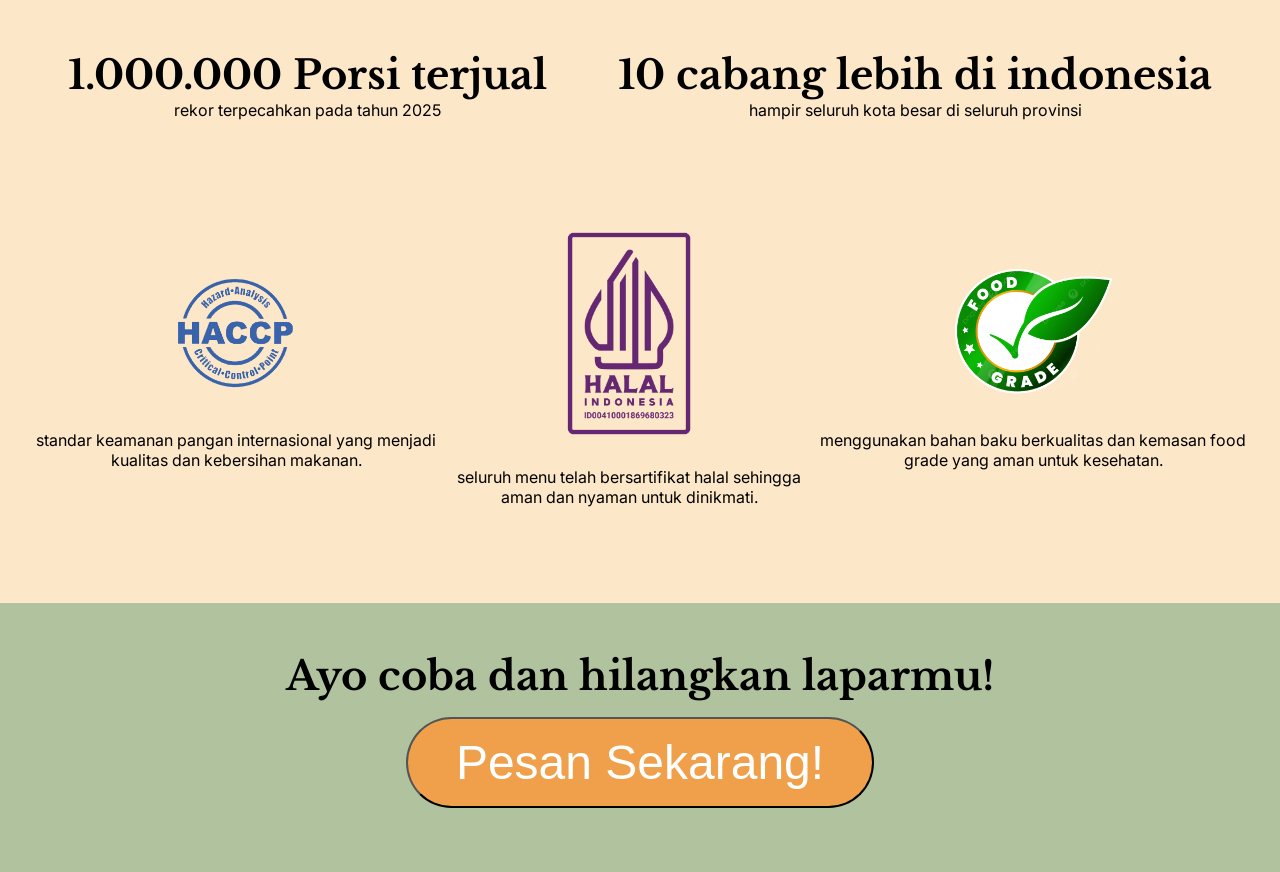
==== commit 88d21a11: "hapus" ====
--- a/index.html
+++ b/index.html
@@ -167,7 +167,6 @@
     <div class="trustPage">
       <h1>Pencapaian Dan Kepercayaan</h1>
       <div class="trustPageMenu">
-        1
         <div class="AchivementPage">
           <div class="porsi">
             <h2>1.000.000 Porsi terjual</h2>
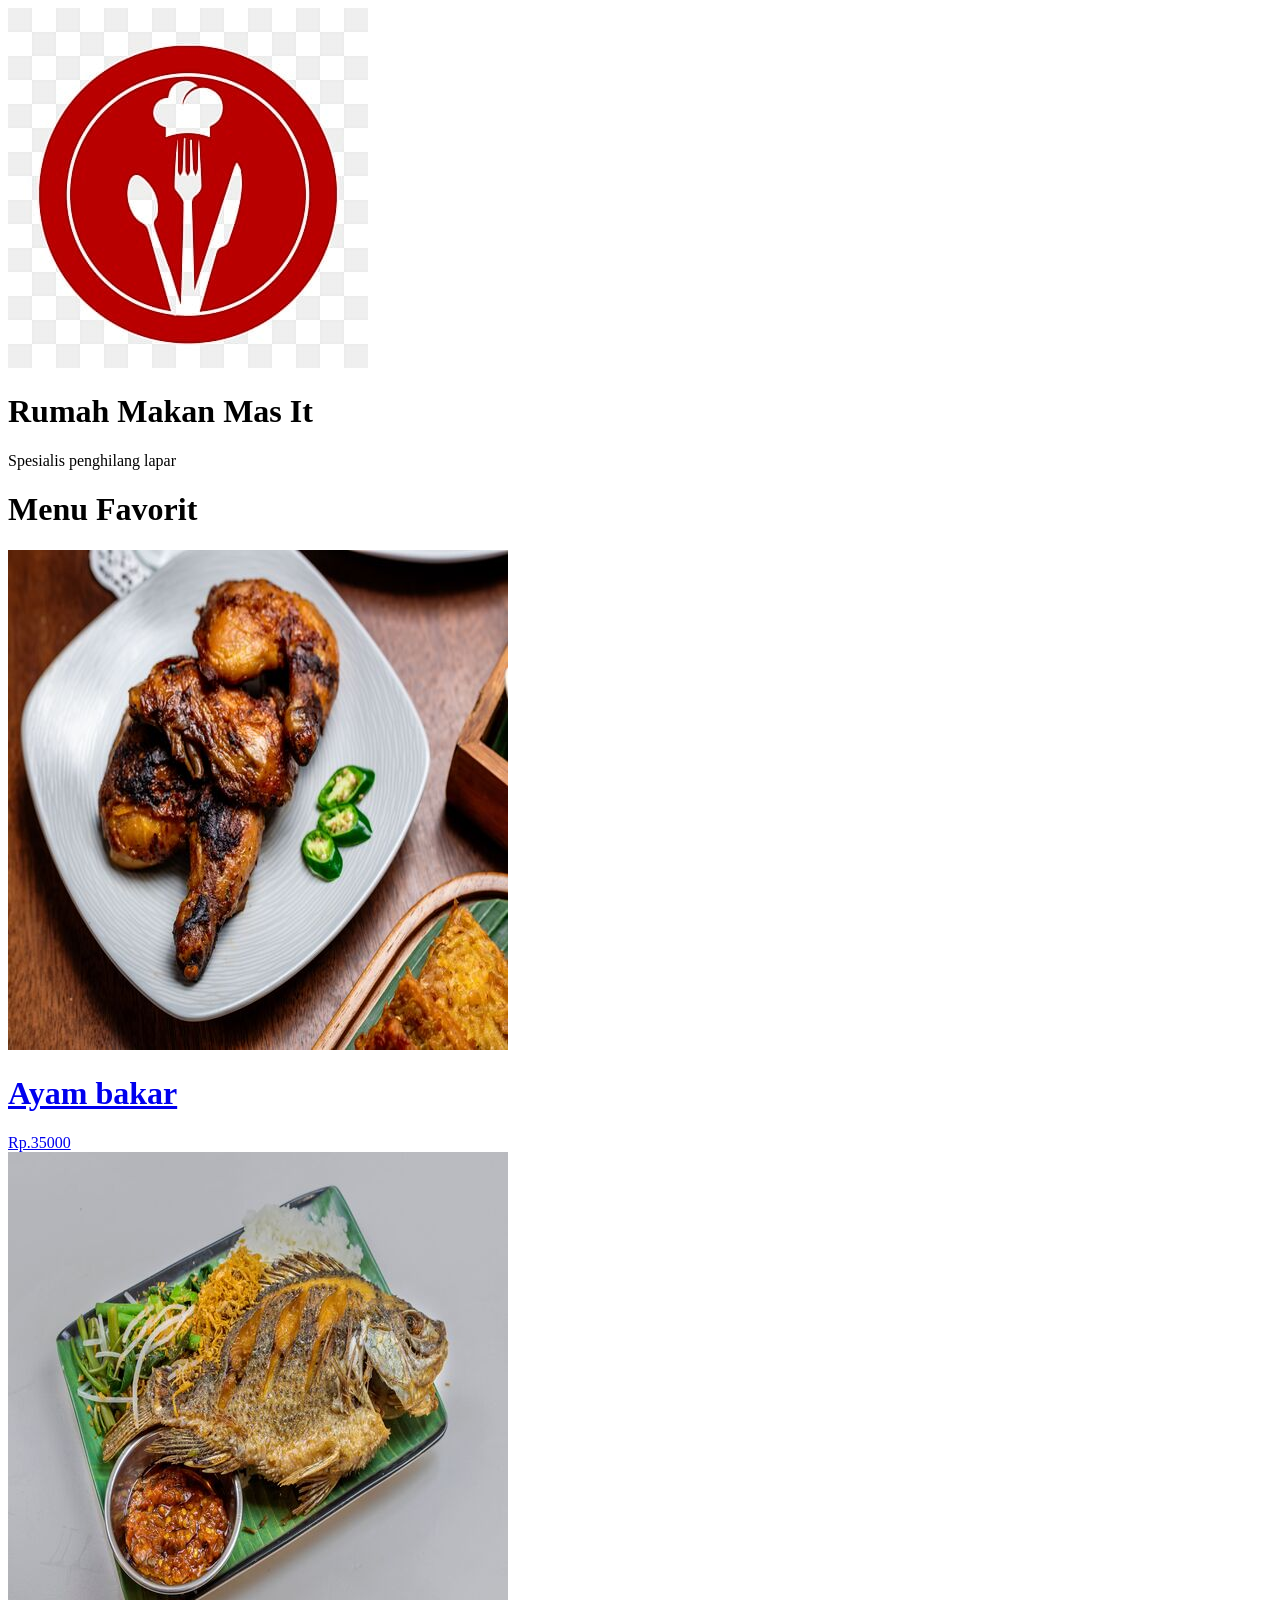
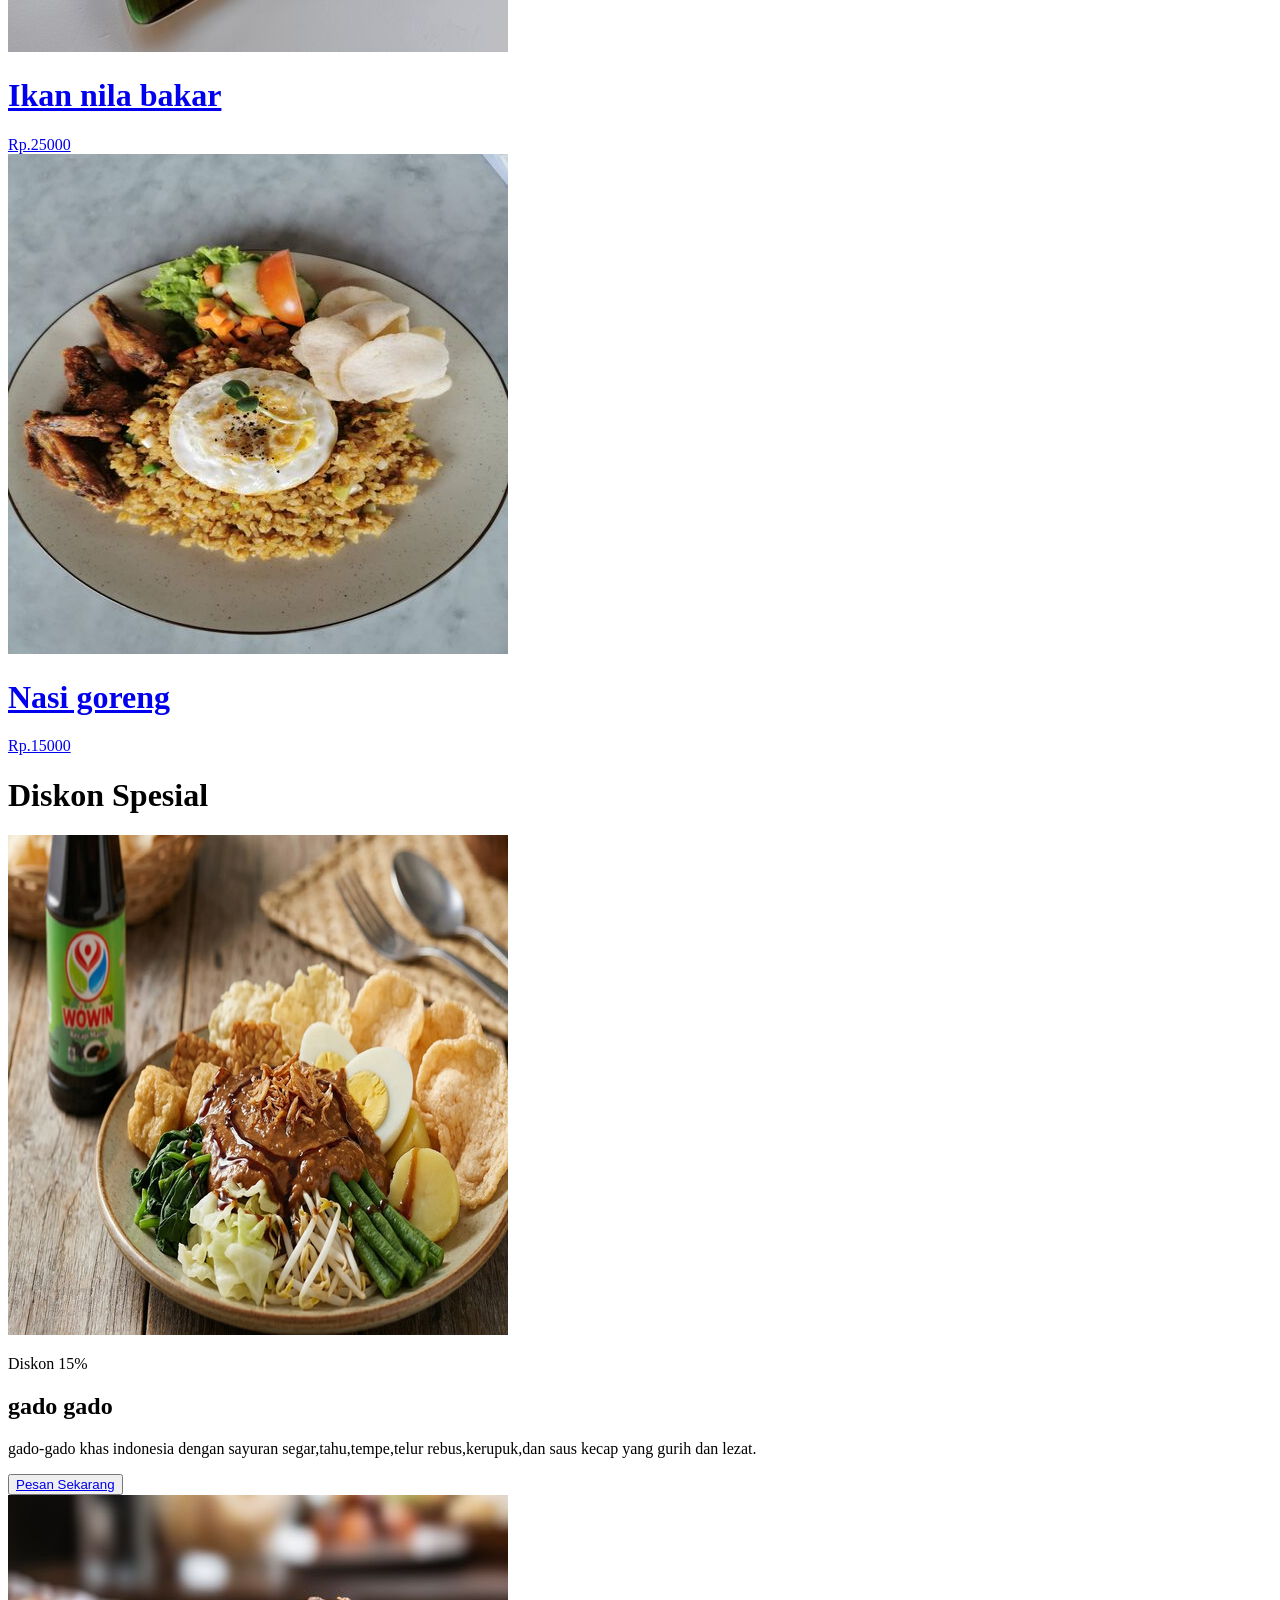
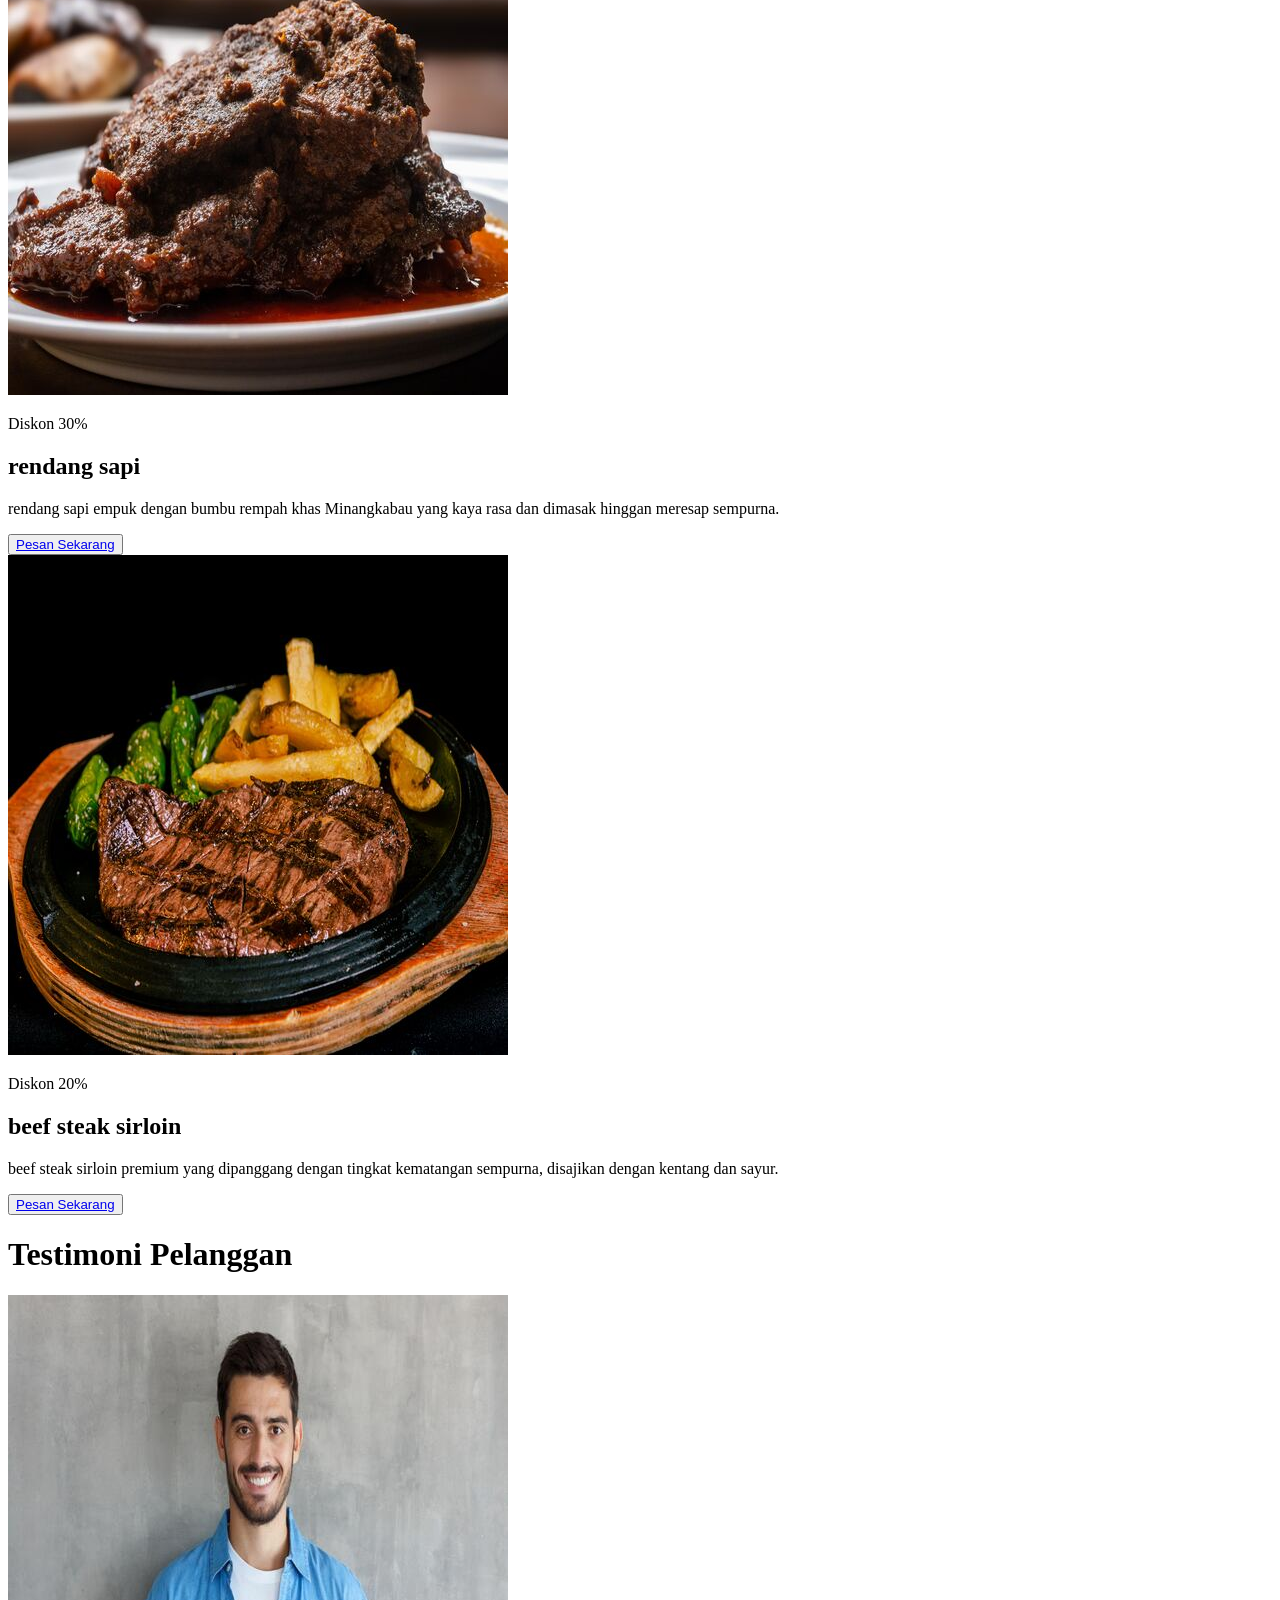
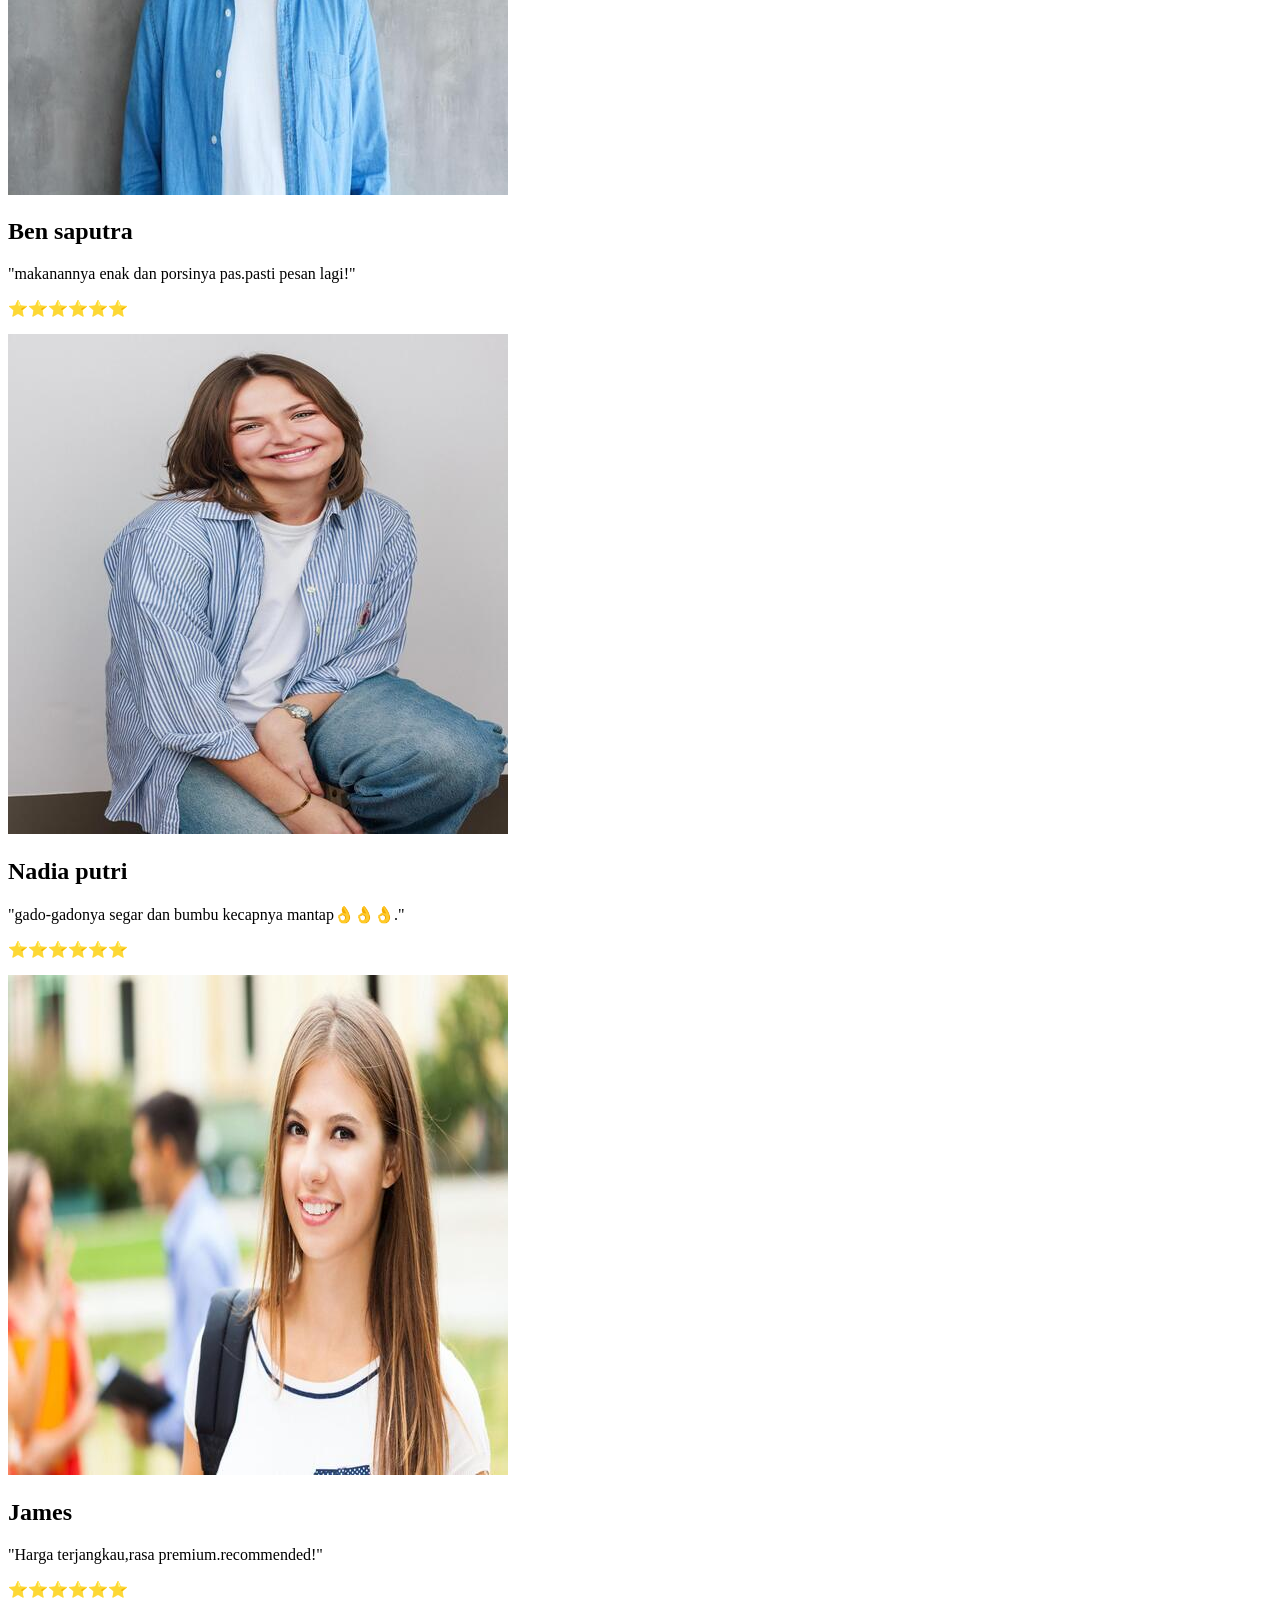
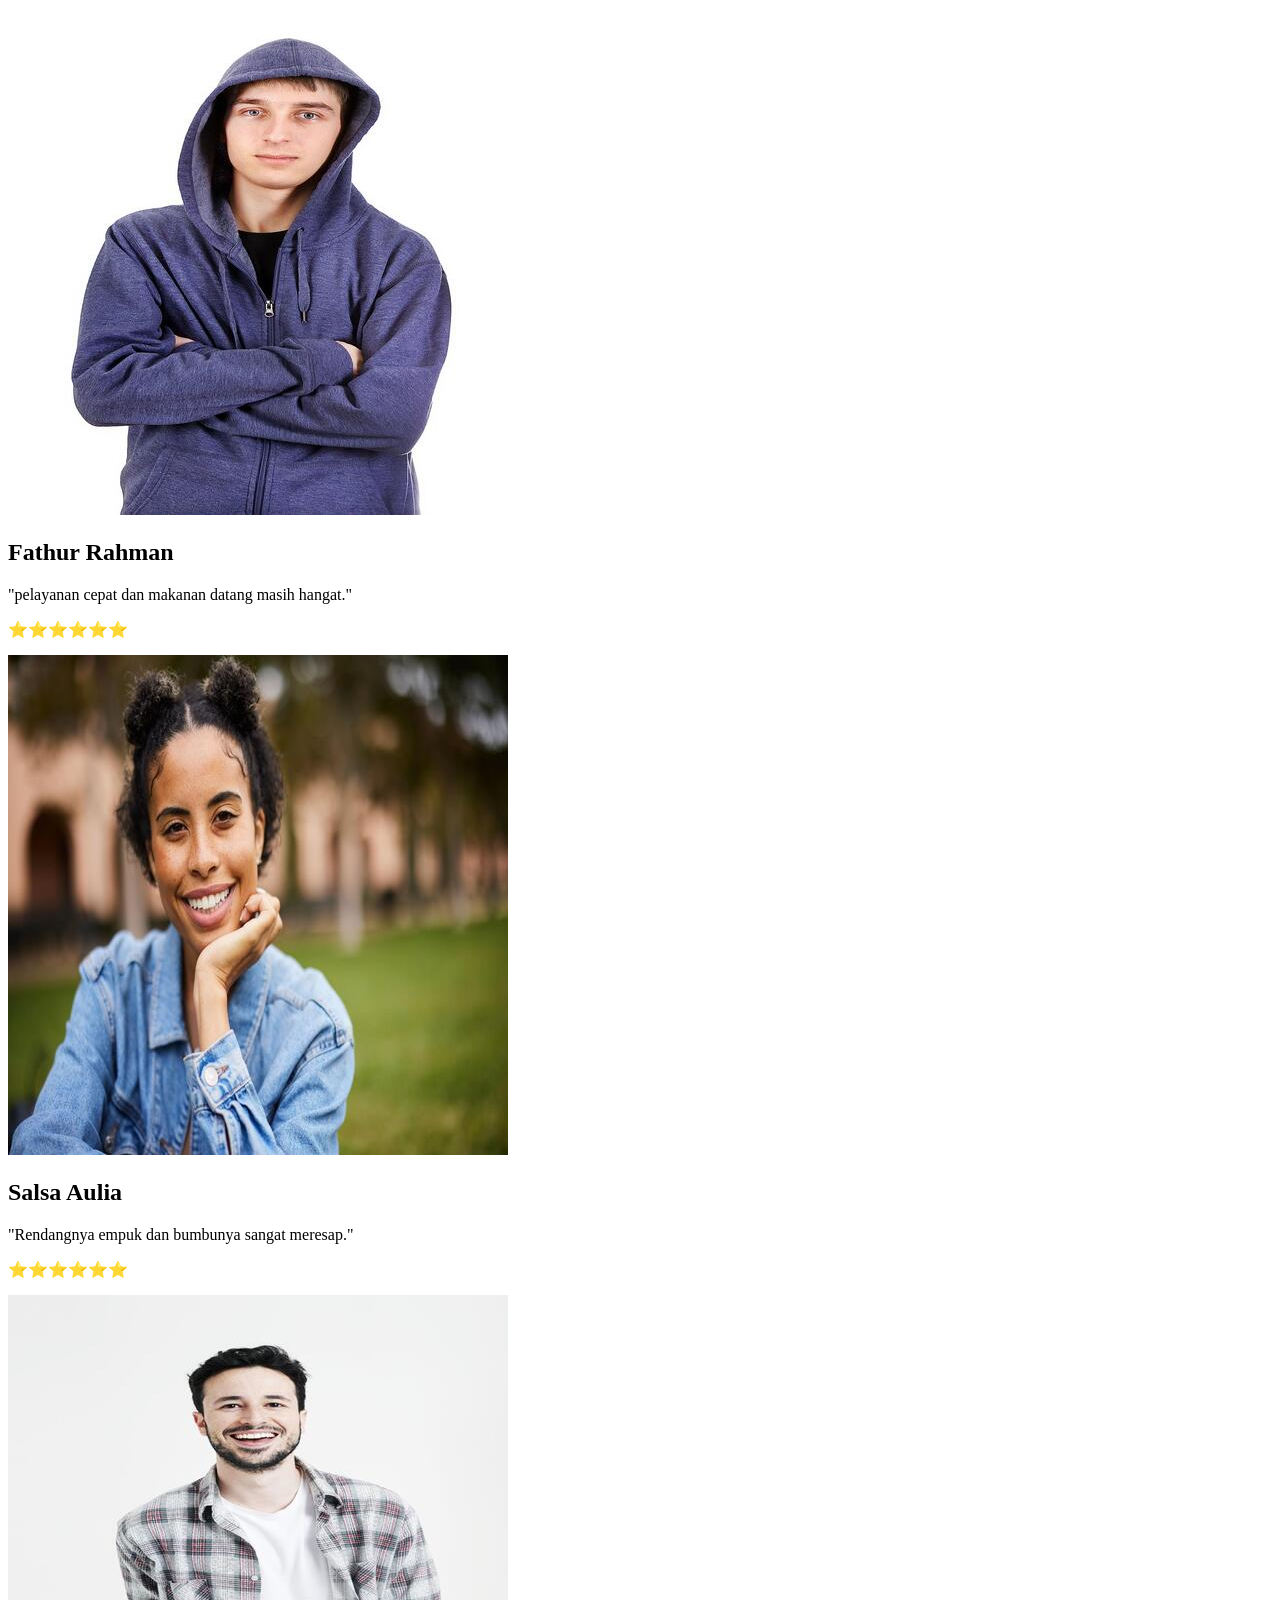
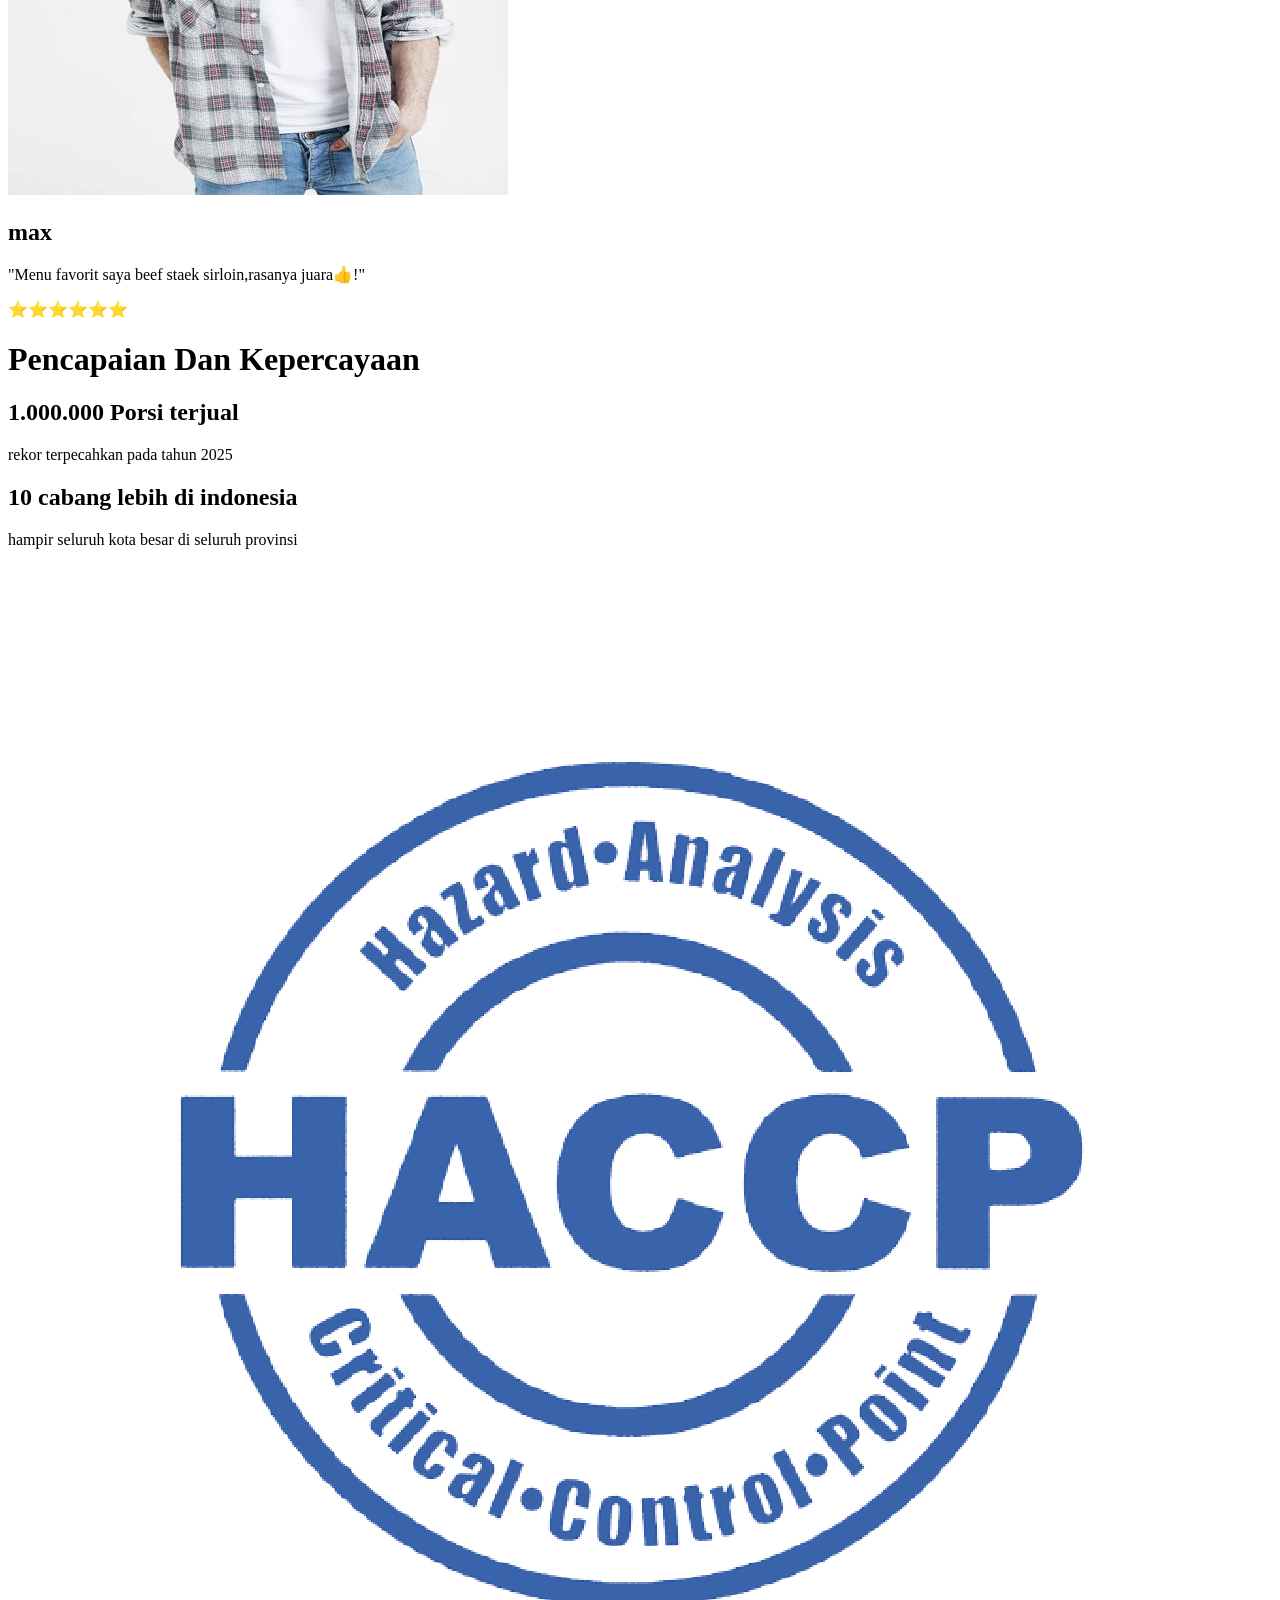
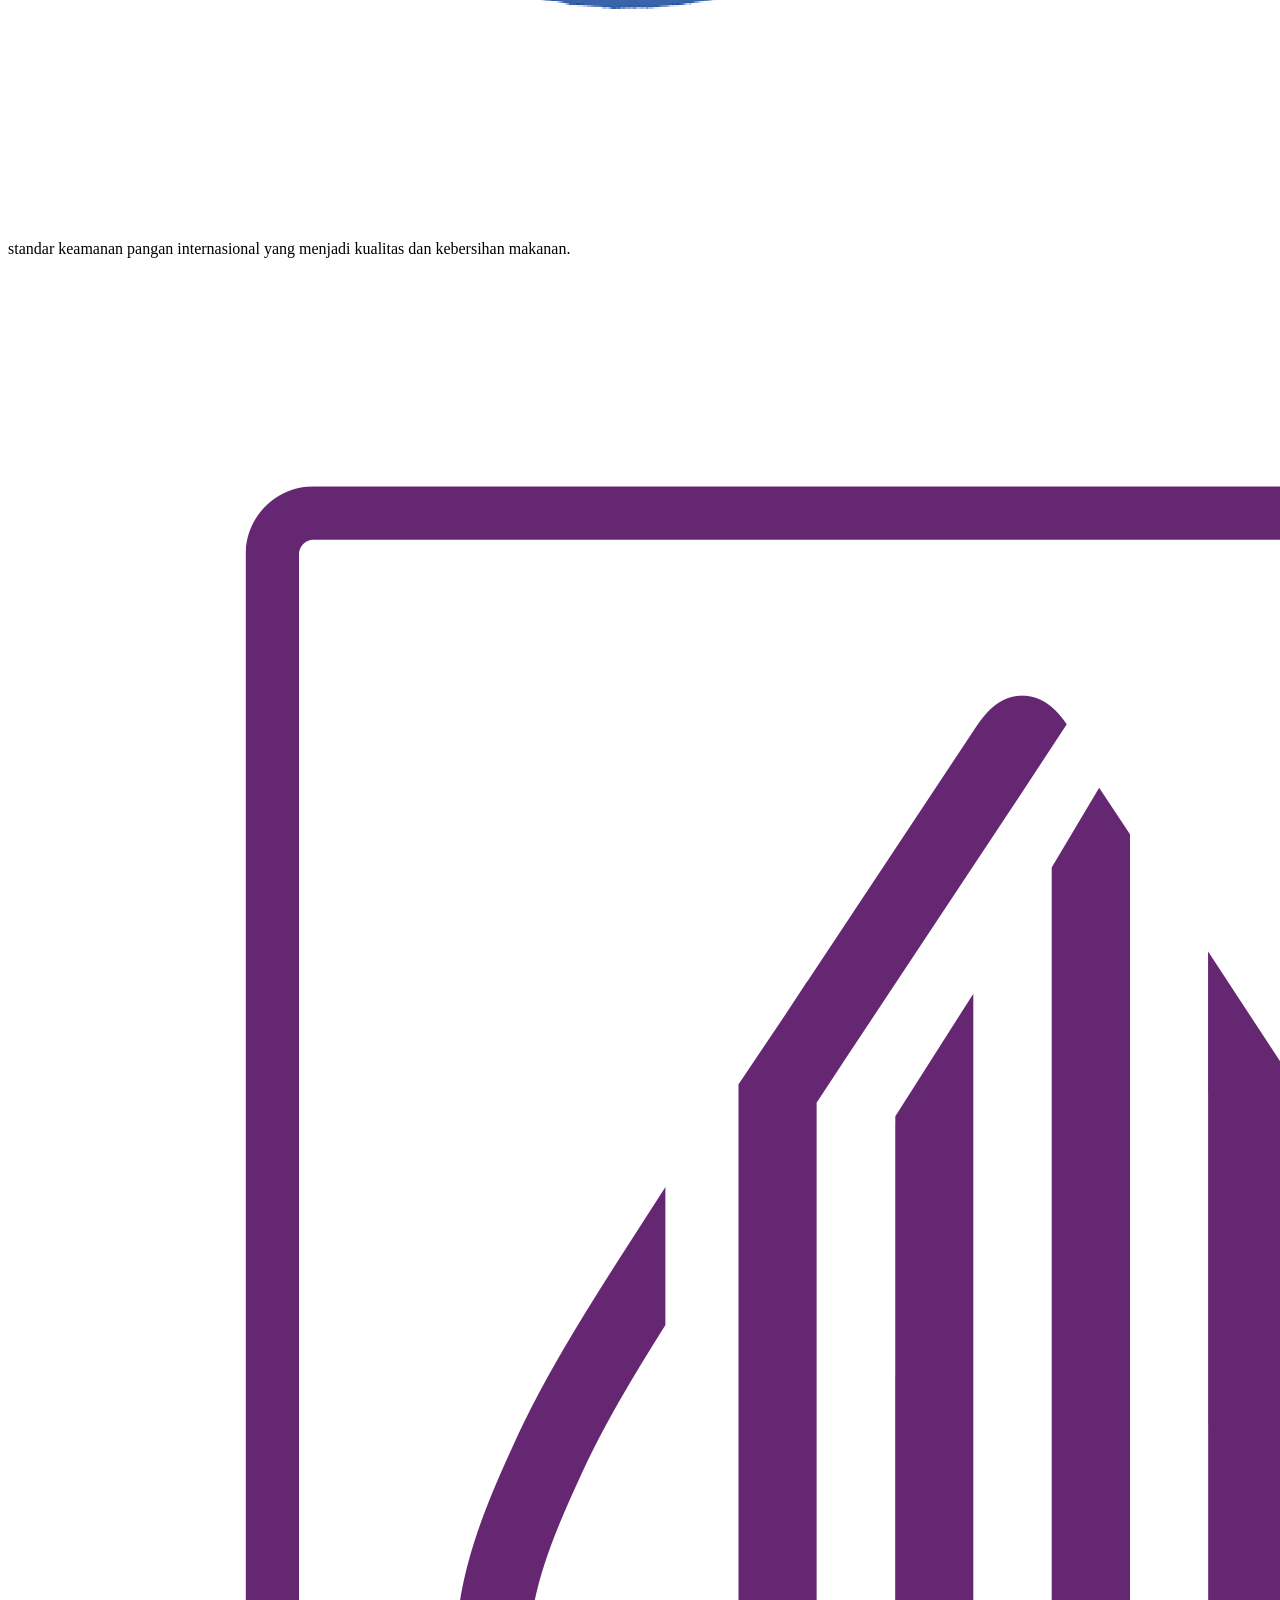
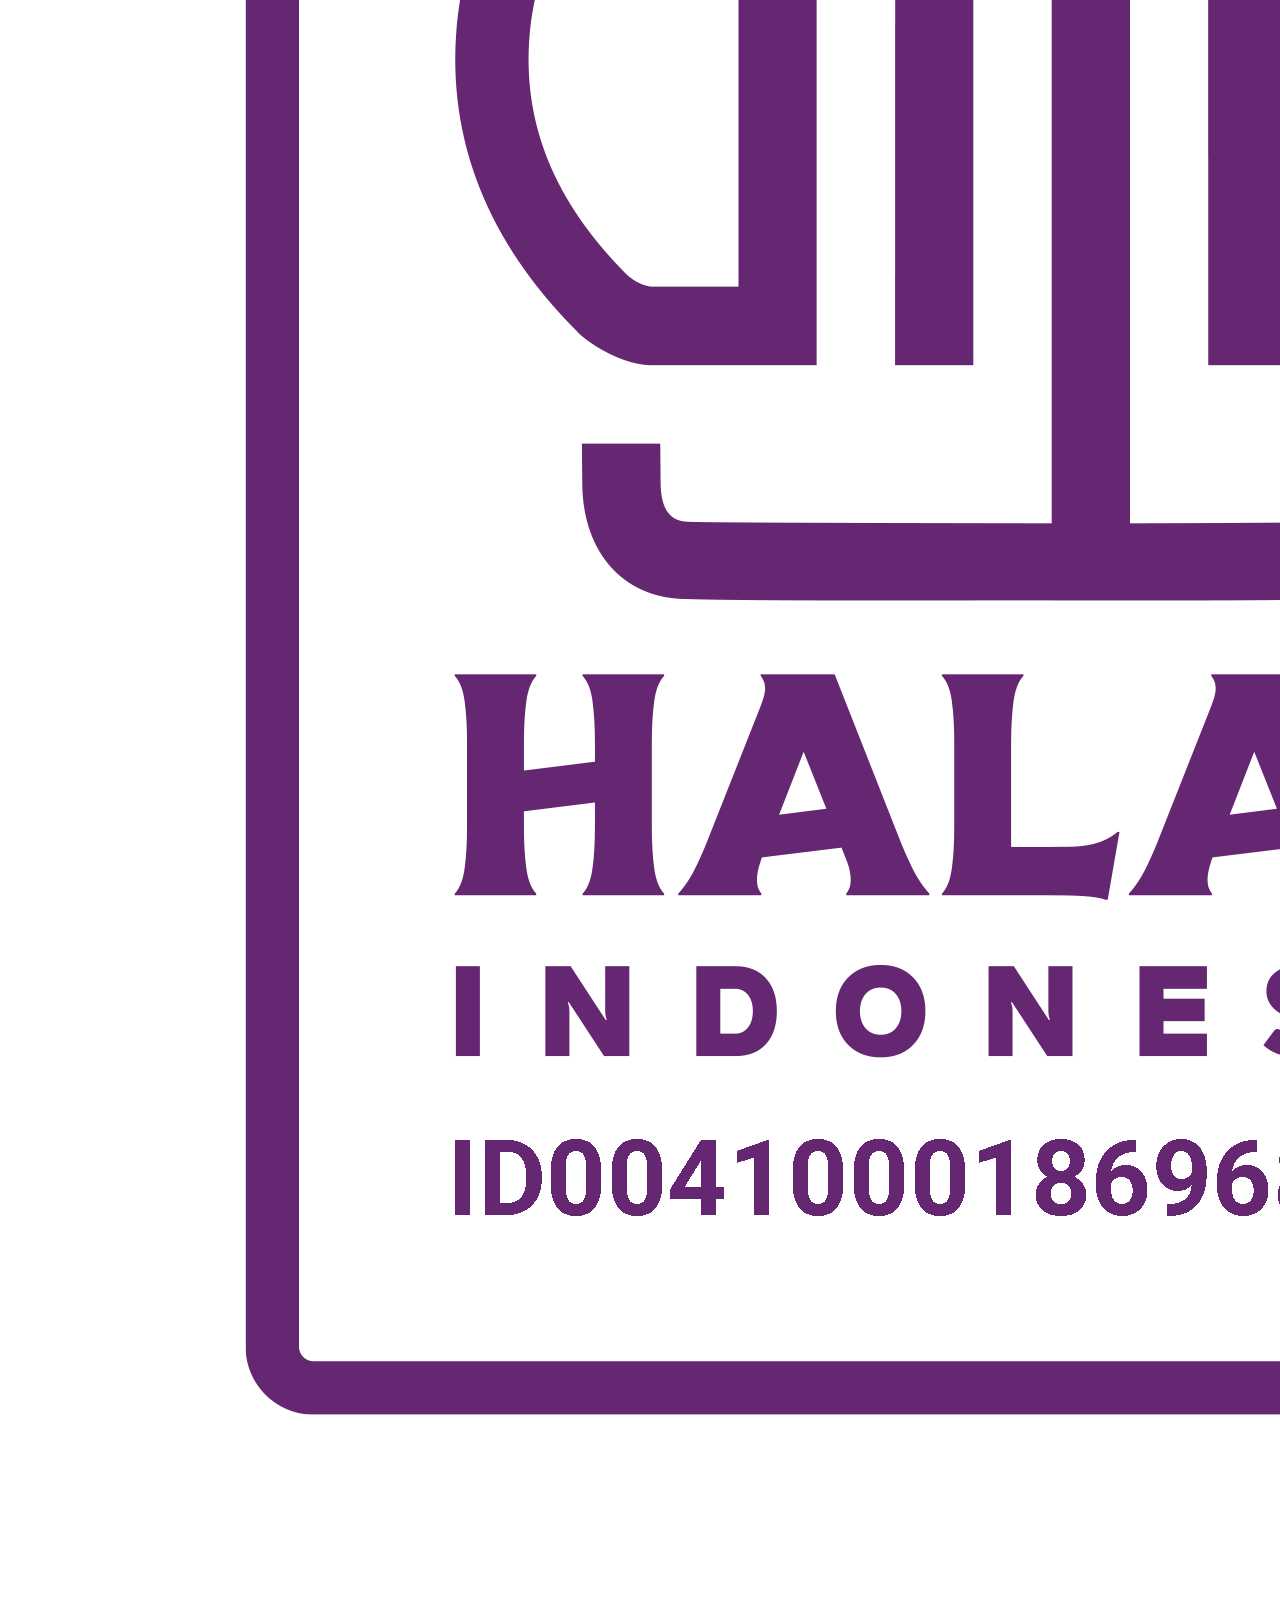
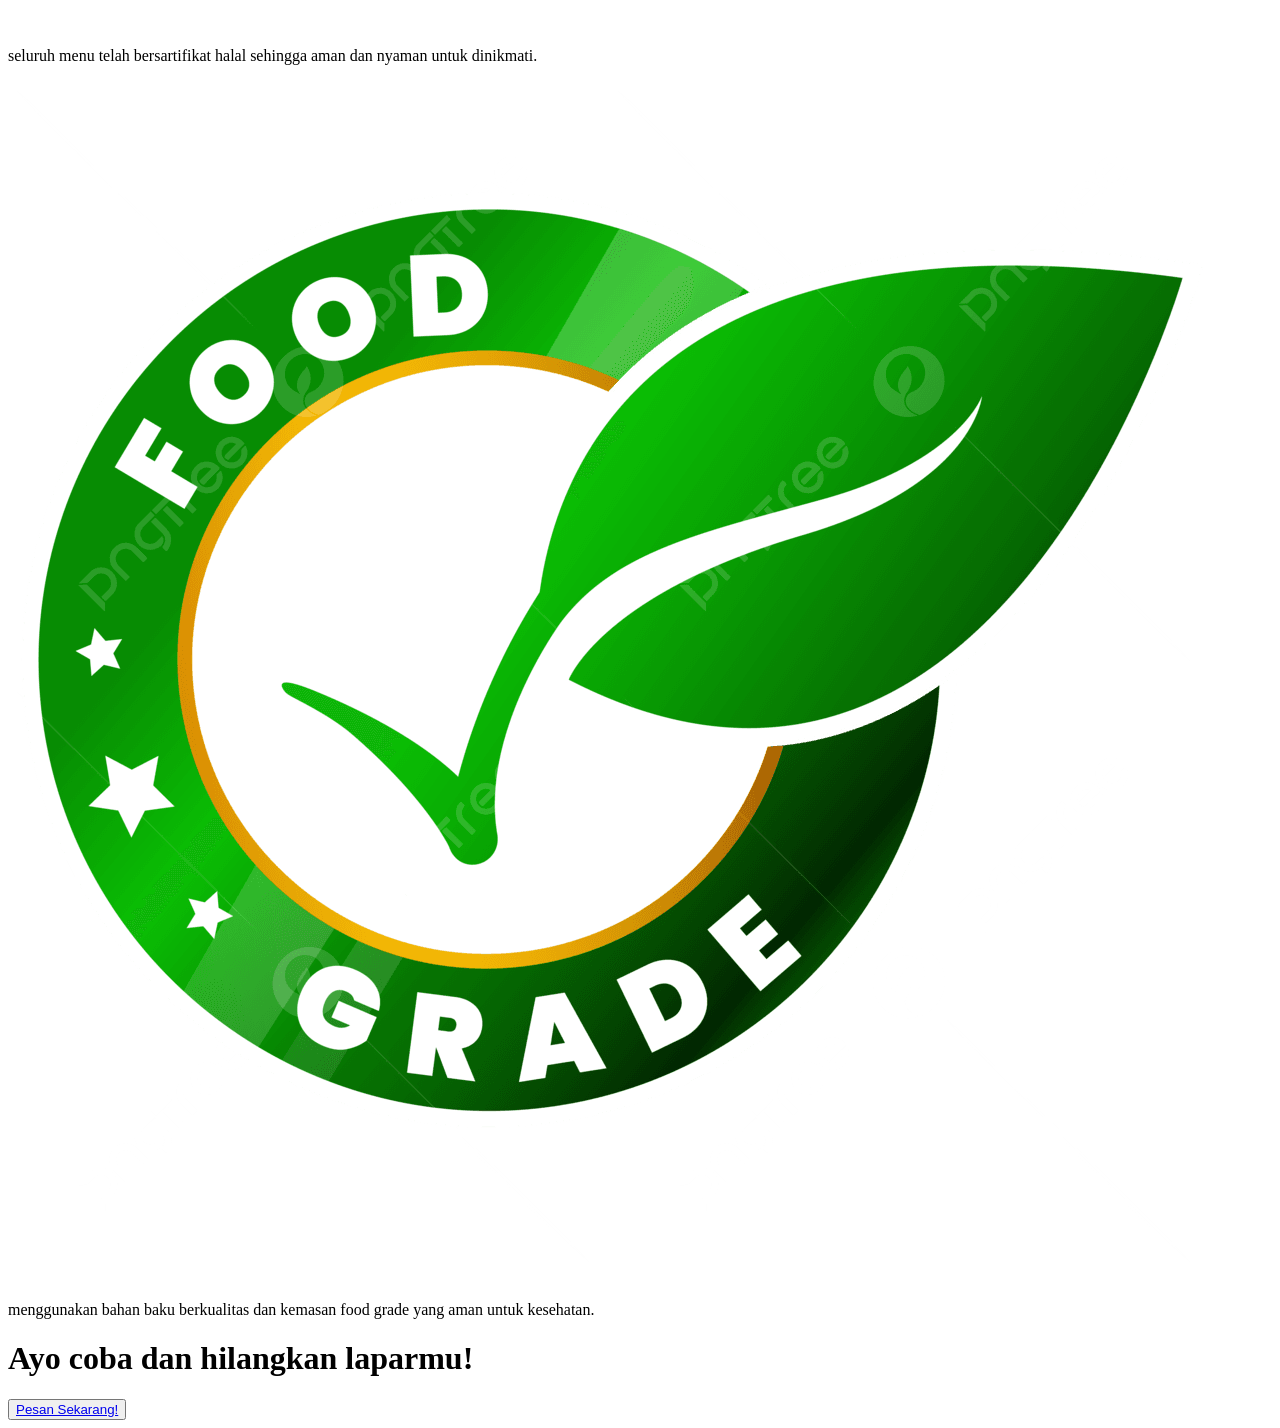
==== commit 756cfca4: "gambar logo" ====
--- a/index.html
+++ b/index.html
@@ -3,7 +3,8 @@
   <head>
     <meta charset="UTF-8" />
     <meta name="viewport" content="width=device-width, initial-scale=1.0" />
-    <title>Document</title>
+    <title>rumah makan mas it</title>
+    <img src="img/logo/logo makan.jpeg"
     <link rel="stylesheet" href="style.css" />
   </head>
   <body>
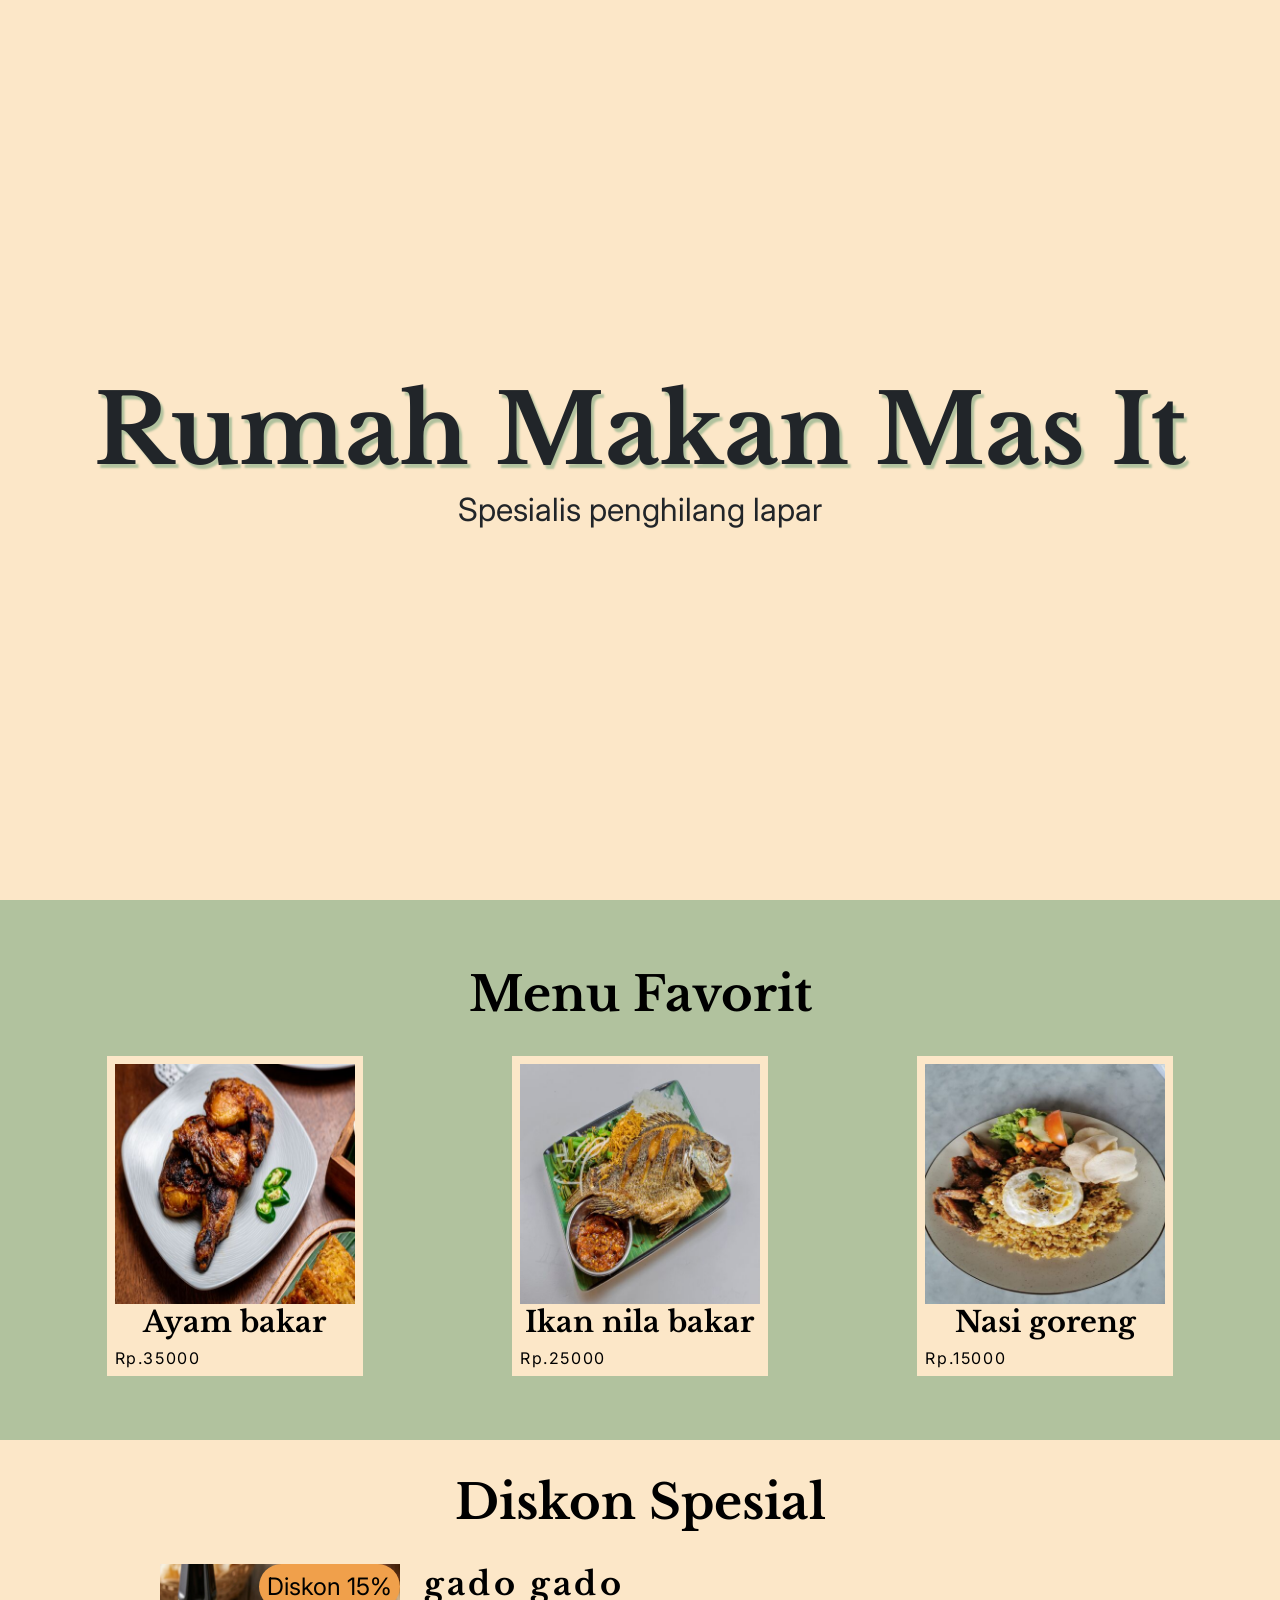
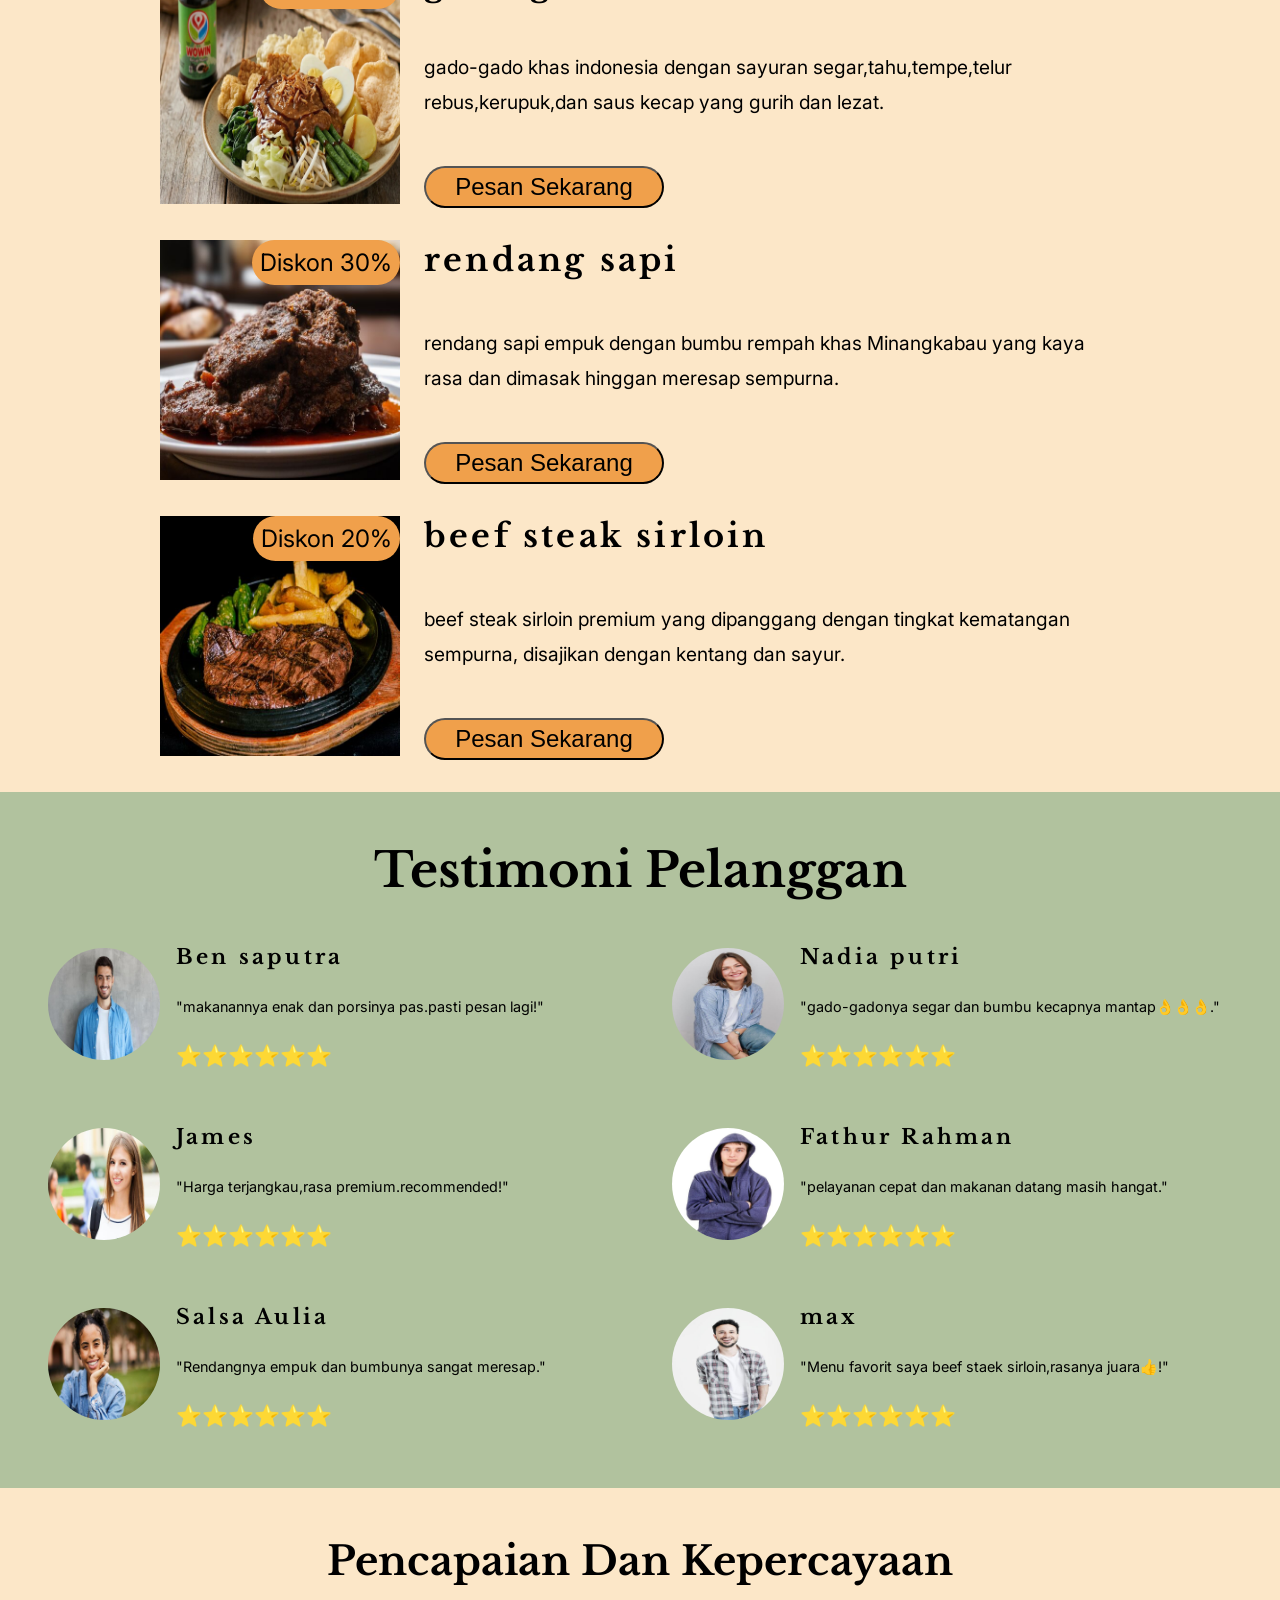
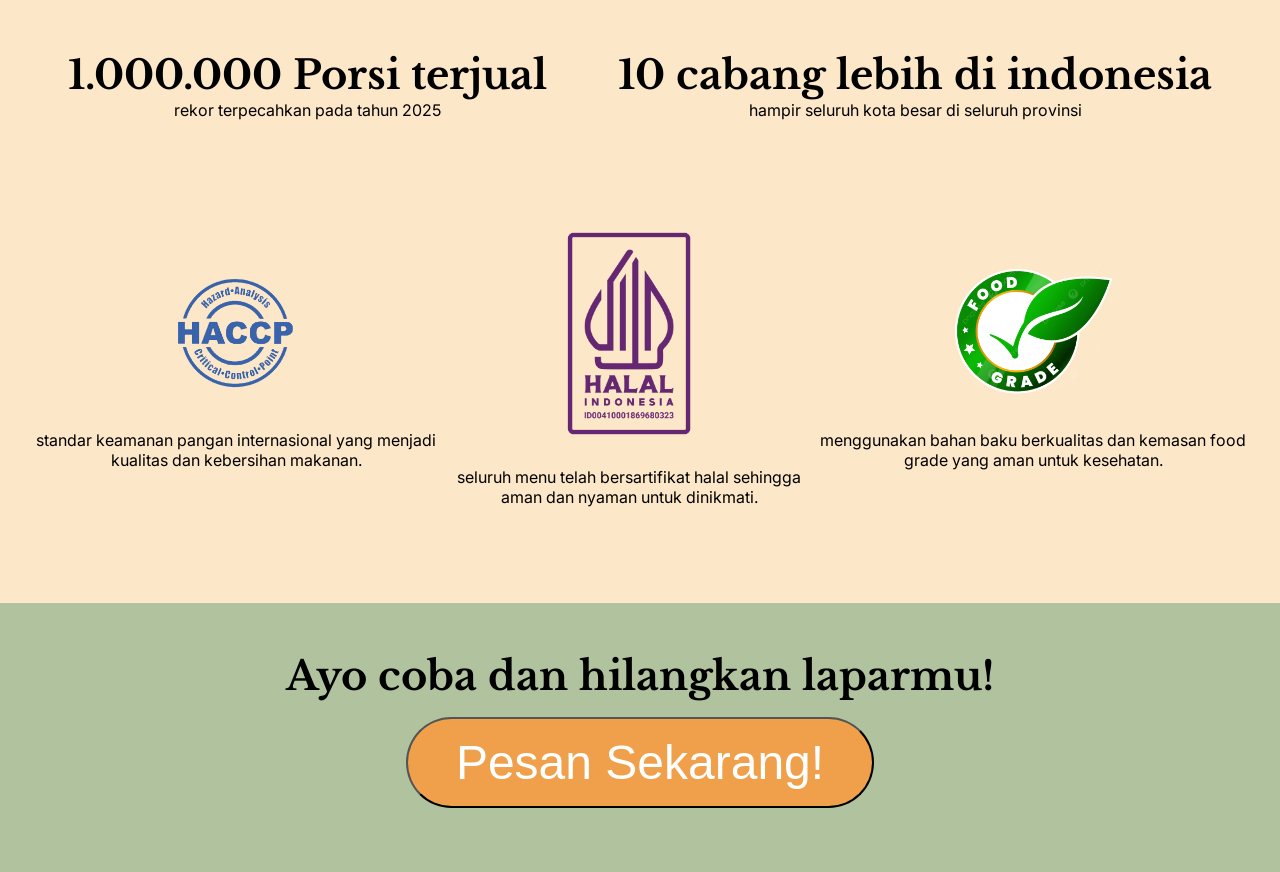
==== commit aad3b482: "memberi logo" ====
--- a/index.html
+++ b/index.html
@@ -4,7 +4,7 @@
     <meta charset="UTF-8" />
     <meta name="viewport" content="width=device-width, initial-scale=1.0" />
     <title>rumah makan mas it</title>
-    <img src="img/logo/logo makan.jpeg"
+    <link rel="icon" type="image/jpeg" href="img/logo/logo makan.jpeg">
     <link rel="stylesheet" href="style.css" />
   </head>
   <body>
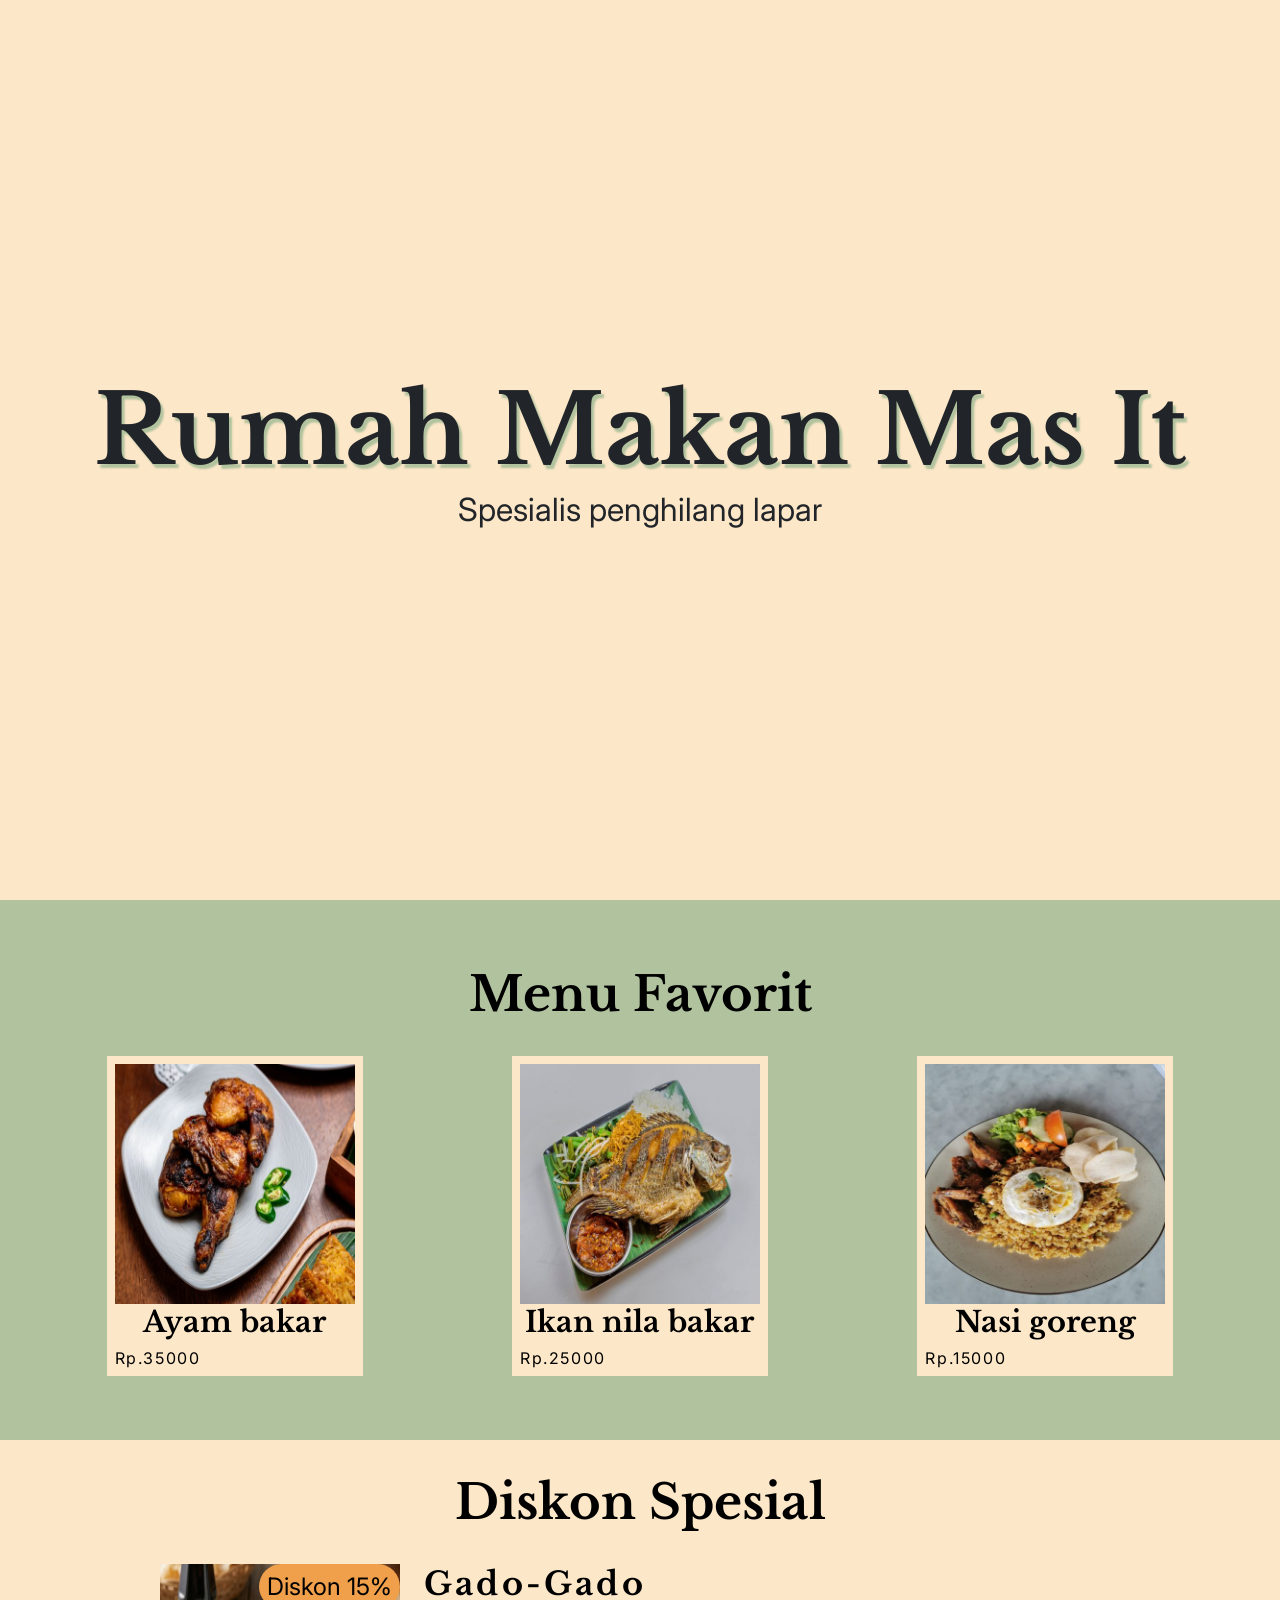
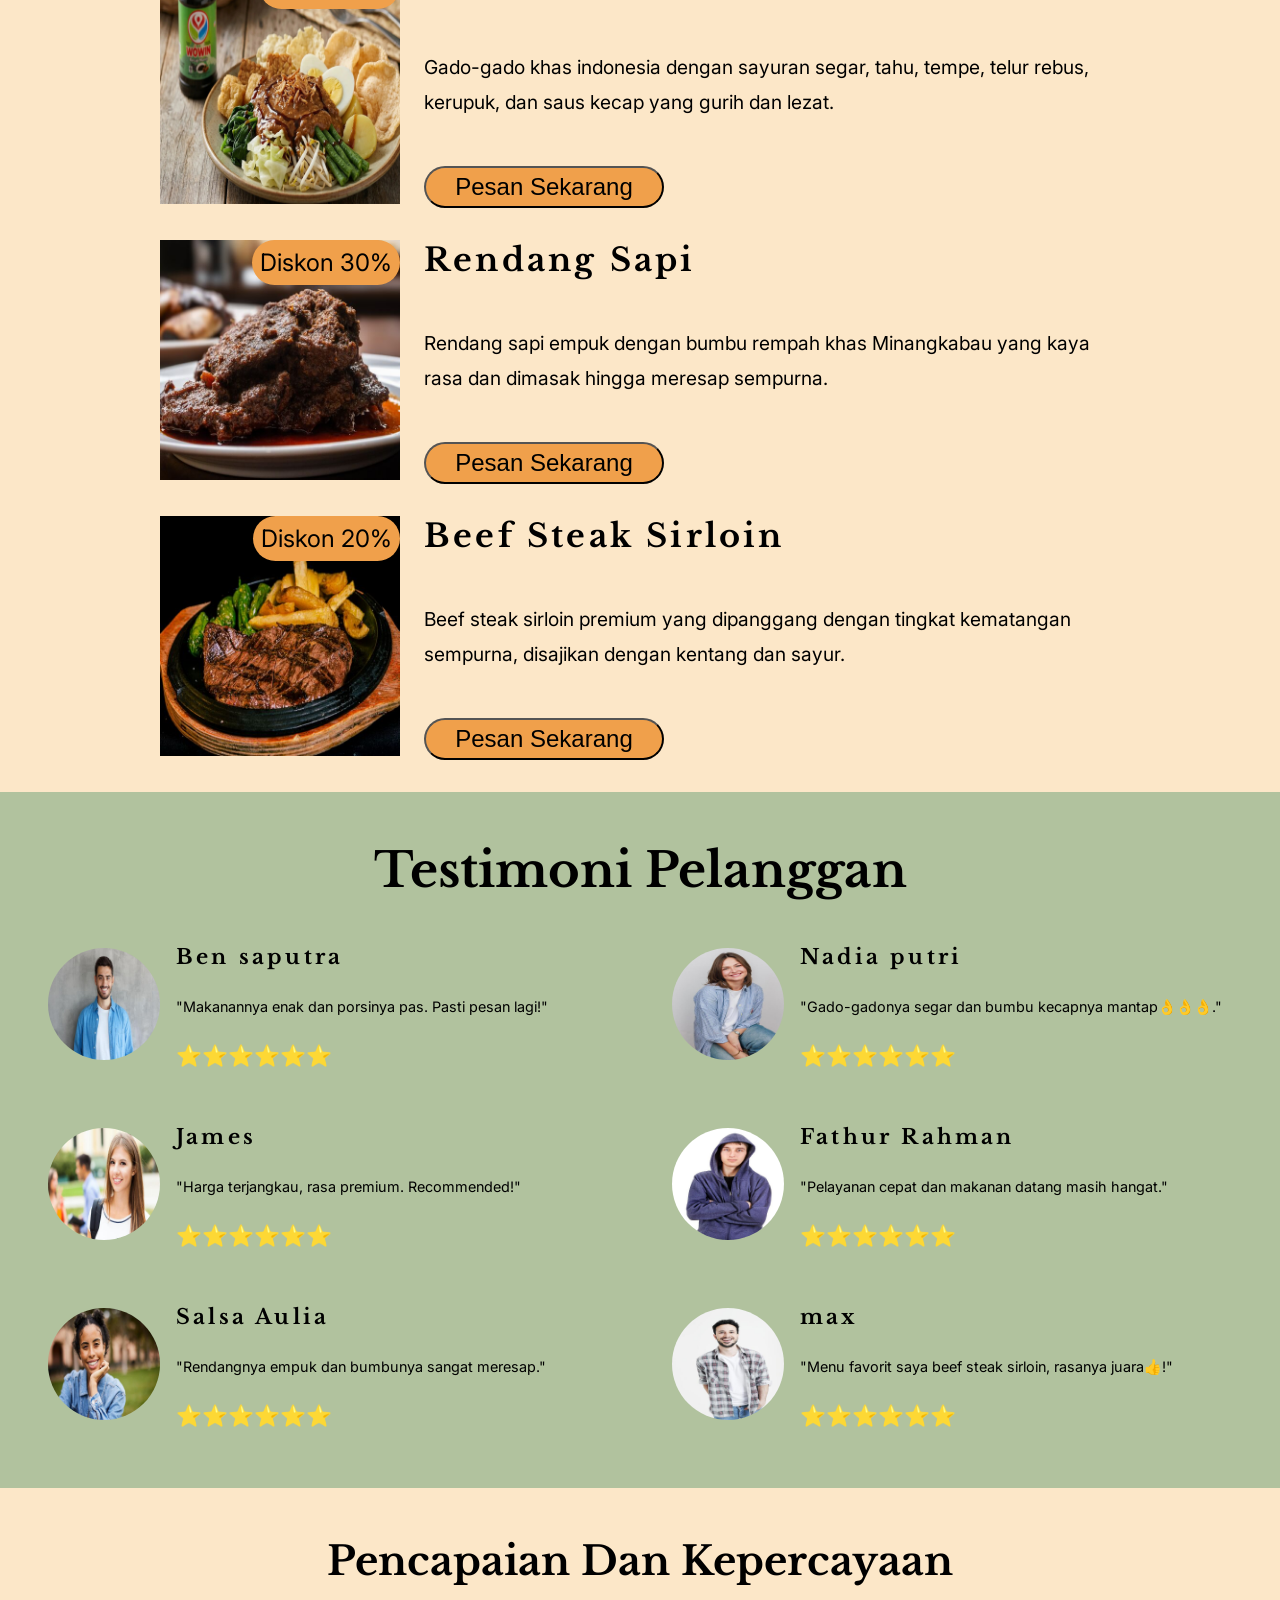
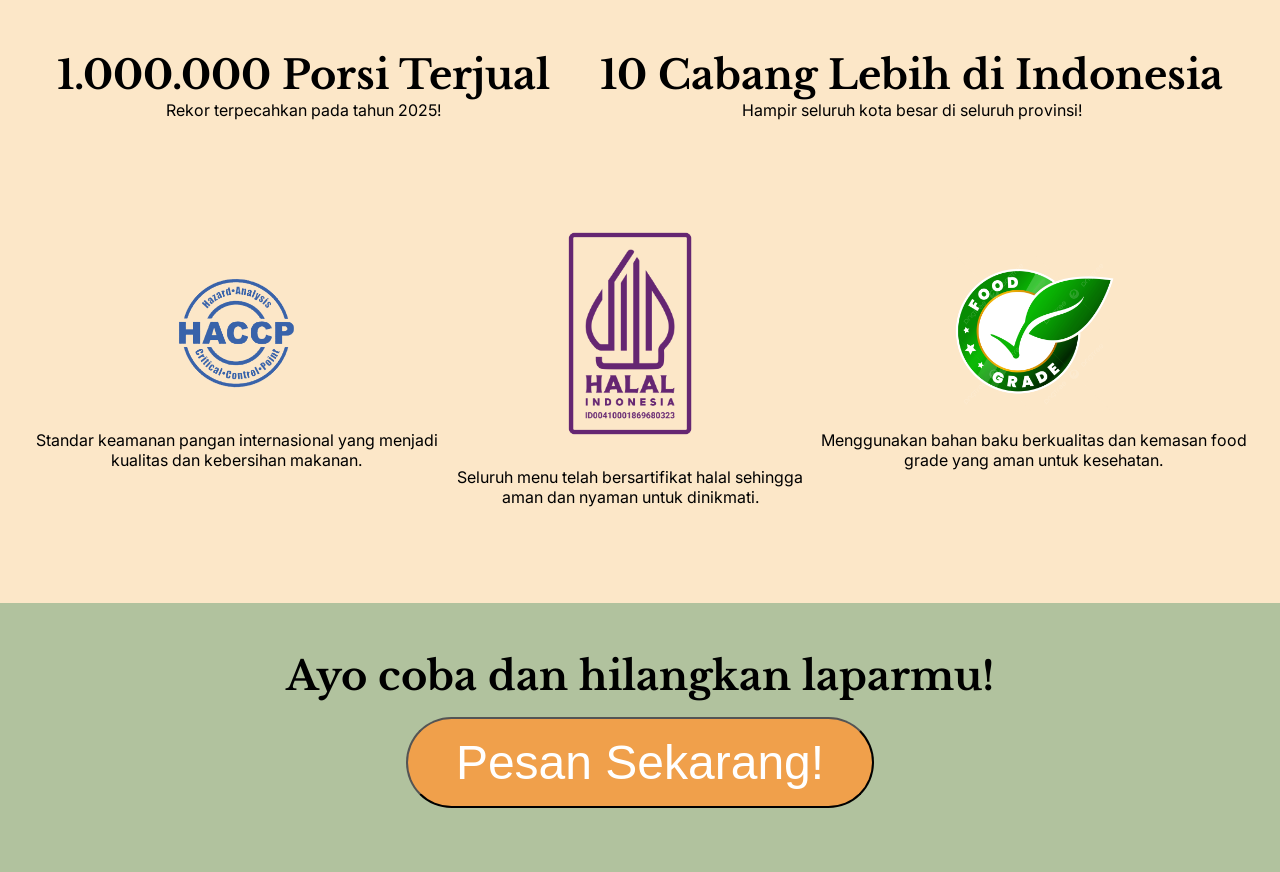
==== commit f3a4d4f9: "Fix spelling" ====
--- a/index.html
+++ b/index.html
@@ -3,8 +3,7 @@
   <head>
     <meta charset="UTF-8" />
     <meta name="viewport" content="width=device-width, initial-scale=1.0" />
-    <title>rumah makan mas it</title>
-    <link rel="icon" type="image/jpeg" href="img/logo/logo makan.jpeg">
+    <title>Document</title>
     <link rel="stylesheet" href="style.css" />
   </head>
   <body>
@@ -55,10 +54,10 @@
             <p>Diskon 15%</p>
           </div>
           <div class="discountMenuAbout">
-            <h2>gado gado</h2>
-            <p>
-              gado-gado khas indonesia dengan sayuran segar,tahu,tempe,telur
-              rebus,kerupuk,dan saus kecap yang gurih dan lezat.
+            <h2>Gado-Gado</h2>
+            <p>
+              Gado-gado khas indonesia dengan sayuran segar, tahu, tempe, telur
+              rebus, kerupuk, dan saus kecap yang gurih dan lezat.
             </p>
             <button><a href="planner.html">Pesan Sekarang</a></button>
           </div>
@@ -69,10 +68,10 @@
             <p>Diskon 30%</p>
           </div>
           <div class="discountMenuAbout">
-            <h2>rendang sapi</h2>
-            <p>
-              rendang sapi empuk dengan bumbu rempah khas Minangkabau yang kaya
-              rasa dan dimasak hinggan meresap sempurna.
+            <h2>Rendang Sapi</h2>
+            <p>
+              Rendang sapi empuk dengan bumbu rempah khas Minangkabau yang kaya
+              rasa dan dimasak hingga meresap sempurna.
             </p>
             <button><a href="planner.html">Pesan Sekarang</a></button>
           </div>
@@ -83,9 +82,9 @@
             <p>Diskon 20%</p>
           </div>
           <div class="discountMenuAbout">
-            <h2>beef steak sirloin</h2>
-            <p>
-              beef steak sirloin premium yang dipanggang dengan tingkat
+            <h2>Beef Steak Sirloin</h2>
+            <p>
+              Beef steak sirloin premium yang dipanggang dengan tingkat
               kematangan sempurna, disajikan dengan kentang dan sayur.
             </p>
             <button><a href="planner.html">Pesan Sekarang</a></button>
@@ -106,7 +105,7 @@
           </div>
           <div class="testimoniAbout">
             <h2>Ben saputra</h2>
-            <p>"makanannya enak dan porsinya pas.pasti pesan lagi!"</p>
+            <p>"Makanannya enak dan porsinya pas. Pasti pesan lagi!"</p>
             <p class="star">⭐⭐⭐⭐⭐⭐</p>
           </div>
         </div>
@@ -116,7 +115,7 @@
           </div>
           <div class="testimoniAbout">
             <h2>Nadia putri</h2>
-            <p>"gado-gadonya segar dan bumbu kecapnya mantap👌👌👌."</p>
+            <p>"Gado-gadonya segar dan bumbu kecapnya mantap👌👌👌."</p>
             <p class="star">⭐⭐⭐⭐⭐⭐</p>
           </div>
         </div>
@@ -126,7 +125,7 @@
           </div>
           <div class="testimoniAbout">
             <h2>James</h2>
-            <p>"Harga terjangkau,rasa premium.recommended!"</p>
+            <p>"Harga terjangkau, rasa premium. Recommended!"</p>
             <p class="star">⭐⭐⭐⭐⭐⭐</p>
           </div>
         </div>
@@ -136,7 +135,7 @@
           </div>
           <div class="testimoniAbout">
             <h2>Fathur Rahman</h2>
-            <p>"pelayanan cepat dan makanan datang masih hangat."</p>
+            <p>"Pelayanan cepat dan makanan datang masih hangat."</p>
             <p class="star">⭐⭐⭐⭐⭐⭐</p>
           </div>
         </div>
@@ -156,7 +155,7 @@
           </div>
           <div class="testimoniAbout">
             <h2>max</h2>
-            <p>"Menu favorit saya beef staek sirloin,rasanya juara👍!"</p>
+            <p>"Menu favorit saya beef steak sirloin, rasanya juara👍!"</p>
             <p class="star">⭐⭐⭐⭐⭐⭐</p>
           </div>
         </div>
@@ -170,33 +169,33 @@
       <div class="trustPageMenu">
         <div class="AchivementPage">
           <div class="porsi">
-            <h2>1.000.000 Porsi terjual</h2>
-            <p>rekor terpecahkan pada tahun 2025</p>
+            <h2>1.000.000 Porsi Terjual</h2>
+            <p>Rekor terpecahkan pada tahun 2025!</p>
           </div>
           <div class="cabang">
-            <h2>10 cabang lebih di indonesia</h2>
-            <p>hampir seluruh kota besar di seluruh provinsi</p>
+            <h2>10 Cabang Lebih di Indonesia</h2>
+            <p>Hampir seluruh kota besar di seluruh provinsi!</p>
           </div>
         </div>
         <div class="sertificatePage">
           <div class="sertificate">
             <img src="img/sertificate/haccp.png" alt="" />
             <p>
-              standar keamanan pangan internasional yang menjadi kualitas dan
+              Standar keamanan pangan internasional yang menjadi kualitas dan
               kebersihan makanan.
             </p>
           </div>
           <div class="sertificate">
             <img src="img/sertificate/halal.png" alt="" />
             <p>
-              seluruh menu telah bersartifikat halal sehingga aman dan nyaman
+              Seluruh menu telah bersartifikat halal sehingga aman dan nyaman
               untuk dinikmati.
             </p>
           </div>
           <div class="sertificate">
             <img src="img/sertificate/foodgrade.png" alt="" />
             <p>
-              menggunakan bahan baku berkualitas dan kemasan food grade yang
+              Menggunakan bahan baku berkualitas dan kemasan food grade yang
               aman untuk kesehatan.
             </p>
           </div>
